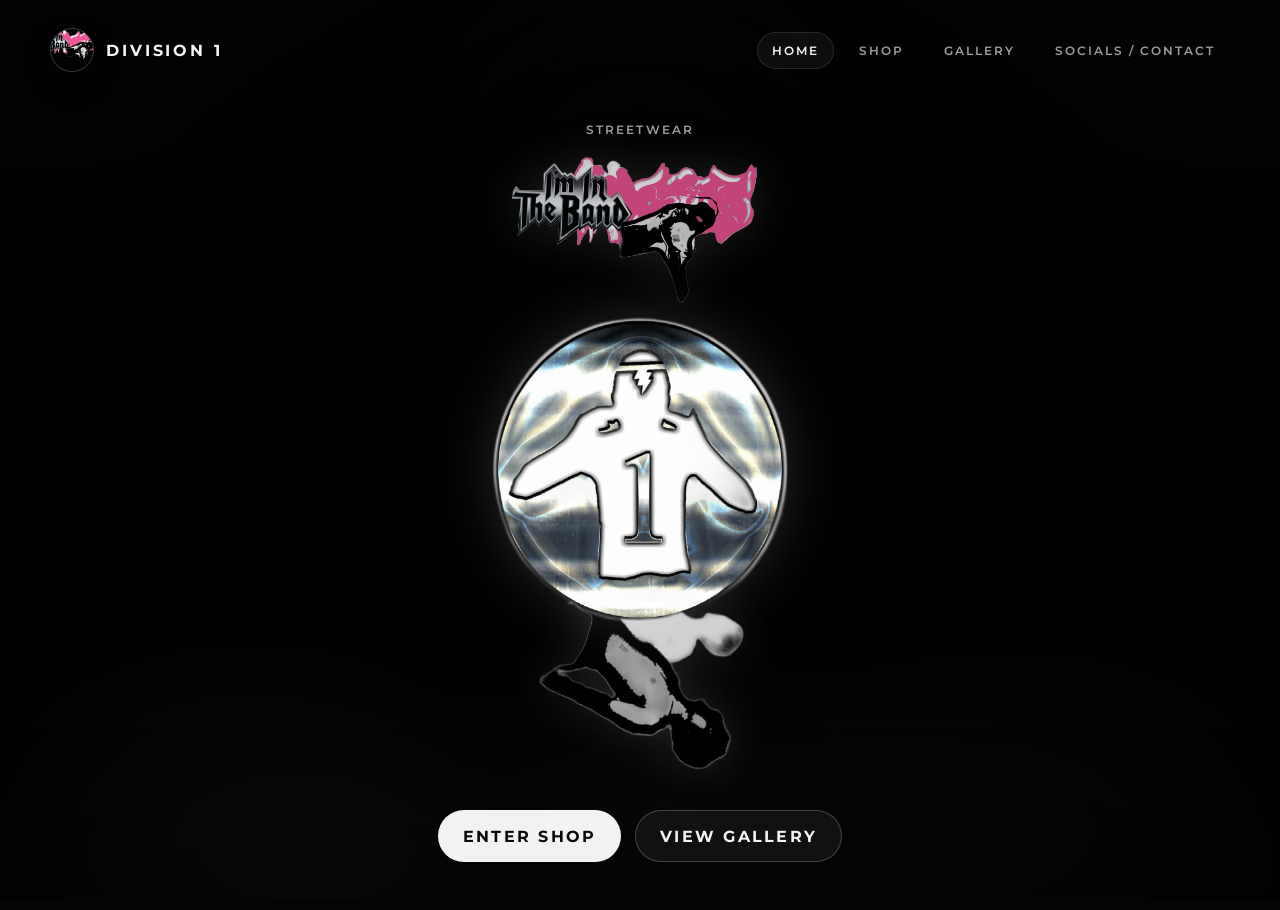
==== index.html @ 4fbc5267 "Restore centered Division1 hero artwork" ====
<!DOCTYPE html>
<html lang="en">
<head>
  <meta charset="UTF-8">
  <meta name="viewport" content="width=device-width, initial-scale=1.0">
  <title>Division 1 | Home</title>
  <meta name="description" content="Division 1 home page with a dark minimal streetwear aesthetic and atmospheric lightning effects.">
  <link rel="preconnect" href="https://fonts.googleapis.com">
  <link rel="preconnect" href="https://fonts.gstatic.com" crossorigin>
  <link href="https://fonts.googleapis.com/css2?family=Bebas+Neue&family=Montserrat:wght@400;500;600;700;800&display=swap" rel="stylesheet">
  <link rel="stylesheet" href="style.css">
</head>
<body data-page="home">
  <div class="background-image" aria-hidden="true"></div>
  <div class="lightning-layer" aria-hidden="true">
    <span class="fog-bank"></span>
    <span class="lightning-bolt bolt-one"></span>
    <span class="lightning-bolt bolt-two"></span>
    <span class="lightning-bolt bolt-three"></span>
  </div>
  <div class="page-overlay"></div>
  <div class="page-shell">
    <header class="site-header">
      <a class="brand" href="index.html" aria-label="Division 1 home">
        <img class="brand-logo" src="images/top.png" alt="Division 1 crest logo">
        <span class="brand-mark">Division 1</span>
      </a>

      <nav class="site-nav" aria-label="Primary navigation">
        <a class="is-active" href="index.html">Home</a>
        <a href="shop.html">Shop</a>
        <a href="gallery.html">Gallery</a>
        <a href="socials.html">Socials / Contact</a>
      </nav>
    </header>

    <main>
      <section class="hero hero-home">
        <div class="hero-focus">
          <p class="eyebrow">Streetwear</p>
          <div class="hero-artwork">
            <img class="hero-background hero-background-top" src="images/top.png" alt="" aria-hidden="true">
            <img class="hero-image" src="images/division1.jpg" alt="Division 1 featured hero artwork">
            <img class="hero-background hero-background-bottom" src="images/bottom.png" alt="" aria-hidden="true">
          </div>
          <div class="hero-actions">
            <a class="button button-primary" href="shop.html">Enter Shop</a>
            <a class="button button-secondary" href="gallery.html">View Gallery</a>
          </div>
        </div>
      </section>
    </main>
  </div>
</body>
</html>
---- style.css ----
:root {
  --bg: #030303;
  --bg-soft: #090909;
  --bg-panel: rgba(17, 17, 17, 0.78);
  --line: rgba(255, 255, 255, 0.12);
  --line-strong: rgba(255, 255, 255, 0.22);
  --text: #f4f4f4;
  --muted: #9d9d9d;
  --muted-strong: #cfcfcf;
  --shadow: 0 24px 80px rgba(0, 0, 0, 0.45);
  --radius-lg: 28px;
  --radius-md: 20px;
  --radius-sm: 14px;
  --site-width: 1180px;
}

* {
  box-sizing: border-box;
}

html {
  color-scheme: dark;
}

body {
  margin: 0;
  min-width: 320px;
  min-height: 100vh;
  font-family: "Montserrat", sans-serif;
  color: var(--text);
  background-color: #040404;
  overflow-x: hidden;
}

a {
  color: inherit;
  text-decoration: none;
}

img {
  display: block;
  max-width: 100%;
}

.background-image,
.lightning-layer,
.page-overlay {
  position: fixed;
  inset: 0;
}

.background-image {
  z-index: 0;
  background:
    radial-gradient(circle at 50% 20%, rgba(36, 36, 36, 0.22), transparent 32%),
    linear-gradient(180deg, rgba(0, 0, 0, 0.18), rgba(0, 0, 0, 0.58));
  filter: saturate(0.92) brightness(0.72) contrast(1.04);
}

.lightning-layer {
  z-index: 1;
  pointer-events: none;
  overflow: hidden;
}

.lightning-layer::before,
.lightning-layer::after {
  content: "";
  position: absolute;
  inset: 0;
  opacity: 0;
}

.lightning-layer::before {
  background:
    radial-gradient(circle at 20% 18%, rgba(122, 186, 255, 0.12), transparent 18%),
    radial-gradient(circle at 80% 24%, rgba(129, 194, 255, 0.1), transparent 17%),
    radial-gradient(circle at 52% 12%, rgba(214, 236, 255, 0.07), transparent 12%),
    radial-gradient(circle at 50% 72%, rgba(120, 156, 182, 0.14), transparent 34%);
  animation: skyPulse 10s linear infinite;
}

.lightning-layer::after {
  background:
    radial-gradient(circle at 50% 0%, rgba(190, 223, 255, 0.12), transparent 30%),
    linear-gradient(180deg, rgba(132, 185, 255, 0.1), rgba(74, 113, 156, 0.04) 26%, transparent 42%),
    radial-gradient(circle at 18% 78%, rgba(82, 115, 156, 0.12), transparent 24%),
    radial-gradient(circle at 82% 84%, rgba(82, 115, 156, 0.1), transparent 20%);
  mix-blend-mode: screen;
  animation: flashWash 8.5s linear infinite;
}

.lightning-layer .fog-bank,
.lightning-layer .fog-bank::before,
.lightning-layer .fog-bank::after {
  content: "";
  position: absolute;
  inset: auto -8% -10%;
  height: 42vh;
  border-radius: 50%;
  pointer-events: none;
}

.lightning-layer .fog-bank {
  background:
    radial-gradient(circle at 24% 58%, rgba(168, 196, 220, 0.16), transparent 24%),
    radial-gradient(circle at 52% 54%, rgba(136, 166, 194, 0.16), transparent 28%),
    radial-gradient(circle at 76% 52%, rgba(116, 145, 172, 0.14), transparent 26%);
  filter: blur(34px);
  opacity: 0.5;
  transform: translate3d(0, 0, 0) scaleX(1.08);
  animation: fogDrift 20s ease-in-out infinite alternate;
}

.lightning-layer .fog-bank::before {
  inset: 14% 10% -8%;
  background:
    radial-gradient(circle at 30% 48%, rgba(188, 213, 232, 0.14), transparent 20%),
    radial-gradient(circle at 68% 42%, rgba(143, 171, 197, 0.14), transparent 22%);
  filter: blur(26px);
  opacity: 0.7;
  animation: fogDriftFar 26s ease-in-out infinite alternate;
}

.lightning-layer .fog-bank::after {
  inset: 22% -4% -14%;
  background:
    linear-gradient(180deg, rgba(70, 89, 110, 0), rgba(100, 122, 145, 0.16)),
    radial-gradient(circle at 46% 34%, rgba(162, 189, 212, 0.12), transparent 24%);
  filter: blur(42px);
  opacity: 0.5;
  animation: fogDriftNear 17s ease-in-out infinite alternate;
}

.lightning-bolt {
  --bolt-angle: -10deg;
  --bolt-scale-x: 1;
  position: absolute;
  width: clamp(28px, 3.8vw, 54px);
  height: clamp(360px, 60vh, 700px);
  opacity: 0;
  transform-origin: top center;
  transform: rotate(var(--bolt-angle)) scaleX(var(--bolt-scale-x));
  filter: drop-shadow(0 0 4px rgba(227, 241, 255, 0.98)) drop-shadow(0 0 10px rgba(108, 170, 255, 0.42)) drop-shadow(0 0 24px rgba(70, 130, 224, 0.18));
}

.lightning-bolt::before,
.lightning-bolt::after {
  content: "";
  position: absolute;
  inset: 0;
}

.lightning-bolt::before {
  background:
    linear-gradient(180deg, rgba(255, 255, 255, 0) 0%, rgba(244, 250, 255, 0.94) 9%, rgba(186, 225, 255, 0.86) 62%, rgba(116, 184, 255, 0.3) 86%, rgba(255, 255, 255, 0.04) 100%),
    linear-gradient(90deg, rgba(255, 255, 255, 0) 0%, rgba(214, 235, 255, 0.78) 50%, rgba(255, 255, 255, 0) 100%);
  clip-path: polygon(48% 0%, 54% 8%, 50% 15%, 57% 24%, 45% 34%, 51% 43%, 40% 55%, 46% 64%, 36% 75%, 41% 84%, 31% 100%, 35% 84%, 31% 74%, 39% 61%, 34% 52%, 44% 39%, 38% 28%, 47% 16%, 42% 7%);
}

.lightning-bolt::after {
  inset: 1% 24% 4%;
  background:
    radial-gradient(circle at 50% 8%, rgba(255, 255, 255, 0.98), transparent 26%),
    linear-gradient(180deg, rgba(255, 255, 255, 0.92), rgba(166, 214, 255, 0.42) 68%, rgba(120, 178, 255, 0.08));
  clip-path: polygon(50% 0%, 55% 10%, 51% 18%, 57% 27%, 46% 38%, 51% 47%, 41% 59%, 46% 69%, 38% 81%, 42% 100%, 35% 82%, 41% 70%, 37% 61%, 46% 49%, 41% 39%, 51% 26%, 46% 16%, 49% 5%);
  filter: blur(1.1px);
  opacity: 0.92;
}

.bolt-one {
  top: -10%;
  left: 12%;
  --bolt-angle: -12deg;
  --bolt-scale-x: 0.92;
  animation: lightningStrikeOne 8.4s infinite;
}

.bolt-two {
  top: -6%;
  right: 15%;
  --bolt-angle: 9deg;
  --bolt-scale-x: 0.88;
  animation: lightningStrikeTwo 11.2s infinite;
}

.bolt-three {
  top: -12%;
  left: 49%;
  --bolt-angle: -4deg;
  --bolt-scale-x: 0.84;
  animation: lightningStrikeThree 13.4s infinite;
}

.page-overlay {
  z-index: 2;
  pointer-events: none;
  background:
    radial-gradient(circle at 50% 34%, rgba(0, 0, 0, 0.8) 0%, rgba(0, 0, 0, 0.58) 18%, rgba(0, 0, 0, 0.24) 34%, rgba(0, 0, 0, 0.1) 58%, rgba(0, 0, 0, 0.05) 100%),
    linear-gradient(180deg, rgba(0, 0, 0, 0.2), rgba(0, 0, 0, 0.56));
}

.page-shell {
  position: relative;
  z-index: 3;
  display: flex;
  flex-direction: column;
  width: min(calc(100% - 32px), var(--site-width));
  min-height: 100vh;
  min-height: 100dvh;
  margin: 0 auto;
  padding: 24px 0;
}

.site-header {
  display: flex;
  align-items: center;
  justify-content: space-between;
  gap: 20px;
  padding: 4px 0 24px;
}

.brand {
  display: inline-flex;
  align-items: center;
  gap: 12px;
}

.brand-mark,
.site-nav a,
.eyebrow,
.contact-label,
.placeholder-box span,
.gallery-card span,
.price-text {
  text-transform: uppercase;
  letter-spacing: 0.12em;
}

.brand-mark,
h1,
h2 {
  font-family: "Bebas Neue", Impact, sans-serif;
}

.brand-logo {
  width: 44px;
  height: 44px;
  border-radius: 50%;
  object-fit: cover;
  border: 1px solid var(--line-strong);
  box-shadow: 0 12px 30px rgba(0, 0, 0, 0.32);
}

.brand-mark {
  display: inline-flex;
  align-items: center;
  min-height: 44px;
  font-size: 1rem;
  font-family: "Montserrat", sans-serif;
  font-weight: 700;
  letter-spacing: 0.18em;
}

.site-nav {
  display: flex;
  flex-wrap: wrap;
  justify-content: flex-end;
  gap: 10px;
}

.site-nav a {
  padding: 10px 14px;
  border: 1px solid transparent;
  border-radius: 999px;
  color: var(--muted);
  font-family: "Montserrat", sans-serif;
  font-size: 0.78rem;
  font-weight: 600;
  letter-spacing: 0.16em;
  transition: color 0.2s ease, border-color 0.2s ease, background 0.2s ease;
}

.site-nav a:hover,
.site-nav a:focus-visible,
.site-nav a.is-active {
  color: var(--text);
  border-color: var(--line);
  background: rgba(255, 255, 255, 0.05);
}

main {
  display: grid;
  flex: 1;
  gap: 28px;
}

.hero-home {
  min-height: 0;
  flex: 1;
  display: grid;
  place-items: center;
  padding: 24px;
}

.hero-focus {
  width: min(100%, 760px);
  display: grid;
  justify-items: center;
  align-content: center;
  gap: 16px;
  text-align: center;
}

.eyebrow {
  margin: 0;
  color: var(--muted);
  font-family: "Montserrat", sans-serif;
  font-size: 0.75rem;
  font-weight: 600;
  letter-spacing: 0.18em;
}

.hero-artwork {
  position: relative;
  width: min(100%, 760px);
  min-height: clamp(500px, 70vh, 720px);
  display: grid;
  place-items: center;
  isolation: isolate;
}

.hero-image {
  position: relative;
  z-index: 2;
  width: min(100%, 380px);
  margin: 0 auto;
  border-radius: 0;
  border: 0;
  filter: drop-shadow(0 0 28px rgba(255, 255, 255, 0.16));
}

.hero-background {
  position: absolute;
  left: 50%;
  transform: translateX(-50%);
  pointer-events: none;
  opacity: 0.82;
  filter: drop-shadow(0 0 24px rgba(255, 255, 255, 0.16));
}

.hero-background-top {
  top: 0;
  width: min(84%, 300px);
}

.hero-background-bottom {
  bottom: 0;
  width: min(100%, 680px);
}

h1,
h2 {
  margin: 0;
  text-transform: uppercase;
  line-height: 0.95;
}

h1 {
  font-size: clamp(3.6rem, 11vw, 7rem);
  font-weight: 400;
  letter-spacing: 0.08em;
  text-shadow: 0 0 12px rgba(255, 255, 255, 0.24), 0 0 28px rgba(255, 255, 255, 0.12);
}


h2 {
  font-size: clamp(1.5rem, 4vw, 2.3rem);
  font-weight: 400;
  letter-spacing: 0.06em;
}

p {
  margin: 0;
  color: var(--muted-strong);
  line-height: 1.7;
}

.hero-text {
  max-width: 48ch;
  margin: 18px auto 0;
}

.hero-actions {
  display: flex;
  flex-wrap: wrap;
  justify-content: center;
  gap: 14px;
  margin-top: 8px;
}

.button {
  display: inline-flex;
  align-items: center;
  justify-content: center;
  min-height: 52px;
  padding: 0 24px;
  border: 1px solid var(--line-strong);
  border-radius: 999px;
  font-family: "Montserrat", sans-serif;
  font-weight: 700;
  letter-spacing: 0.14em;
  text-transform: uppercase;
  transition: transform 0.2s ease, background 0.2s ease, color 0.2s ease;
}

.button:hover,
.button:focus-visible {
  transform: translateY(-2px);
}

.button-primary {
  background: #f2f2f2;
  color: #080808;
}

.button-secondary {
  background: rgba(255, 255, 255, 0.05);
}

.page-main {
  padding-top: 8px;
}

.page-intro {
  display: grid;
  gap: 14px;
  padding: 18px 0 10px;
}

.page-intro h1 {
  font-size: clamp(2.8rem, 8vw, 5rem);
}

.product-grid,
.gallery-grid,
.contact-grid {
  display: grid;
  gap: 20px;
}

.product-grid {
  grid-template-columns: repeat(4, minmax(0, 1fr));
}

.product-card,
.contact-card,
.gallery-card {
  border-radius: var(--radius-md);
  border: 1px solid var(--line);
  background: rgba(5, 5, 5, 0.34);
  box-shadow: 0 18px 40px rgba(0, 0, 0, 0.22);
}

.product-card {
  display: grid;
  gap: 14px;
  padding: 18px;
}

.placeholder-box {
  aspect-ratio: 4 / 5;
  display: grid;
  place-items: center;
  border: 1px dashed var(--line-strong);
  border-radius: var(--radius-sm);
  background:
    linear-gradient(135deg, rgba(255, 255, 255, 0.03), rgba(255, 255, 255, 0.01)),
    repeating-linear-gradient(45deg, rgba(255, 255, 255, 0.025) 0 12px, transparent 12px 24px);
}

.placeholder-box span,
.gallery-card span,
.price-text,
.contact-label {
  color: var(--muted);
  font-size: 0.74rem;
}

.product-copy {
  color: var(--muted);
}

.gallery-grid {
  grid-template-columns: repeat(3, minmax(0, 1fr));
  grid-auto-rows: 220px;
}

.gallery-card {
  display: grid;
  place-items: center;
  padding: 20px;
  border: 1px dashed var(--line-strong);
  background:
    linear-gradient(180deg, rgba(255, 255, 255, 0.02), rgba(255, 255, 255, 0.01)),
    rgba(5, 5, 5, 0.22);
}

.gallery-card-tall {
  grid-row: span 2;
}

.gallery-card-wide {
  grid-column: span 2;
}

.contact-grid {
  grid-template-columns: repeat(3, minmax(0, 1fr));
}

.contact-card {
  display: grid;
  gap: 16px;
  padding: 24px;
}

@keyframes skyPulse {
  0%, 16%, 19%, 100% {
    opacity: 0;
  }
  17%, 18% {
    opacity: 1;
  }
}

@keyframes flashWash {
  0%, 20%, 22%, 48%, 50%, 100% {
    opacity: 0;
  }
  21%, 49% {
    opacity: 0.56;
  }
}

@keyframes fogDrift {
  0% {
    transform: translate3d(-2%, 0, 0) scale(1.02, 1);
  }
  100% {
    transform: translate3d(2%, -1.5%, 0) scale(1.08, 1.04);
  }
}

@keyframes fogDriftFar {
  0% {
    transform: translate3d(-1.5%, 0, 0) scale(0.98, 1);
  }
  100% {
    transform: translate3d(1.5%, -2%, 0) scale(1.04, 1.06);
  }
}

@keyframes fogDriftNear {
  0% {
    transform: translate3d(0, 0, 0) scale(1.02, 1);
  }
  100% {
    transform: translate3d(3%, -2.5%, 0) scale(1.08, 1.08);
  }
}

@keyframes lightningStrikeOne {
  0%, 15%, 100% {
    opacity: 0;
    transform: rotate(var(--bolt-angle)) scaleX(var(--bolt-scale-x)) scaleY(0.97);
  }
  15.4% {
    opacity: 0.42;
  }
  15.8% {
    opacity: 0.96;
    transform: rotate(calc(var(--bolt-angle) - 1deg)) scaleX(var(--bolt-scale-x)) scaleY(1);
  }
  16.2% {
    opacity: 0.24;
  }
  16.7% {
    opacity: 1;
  }
  17.1% {
    opacity: 0.18;
  }
  17.8% {
    opacity: 0.78;
    transform: rotate(calc(var(--bolt-angle) + 1deg)) scaleX(calc(var(--bolt-scale-x) * 1.02)) translate3d(2px, 10px, 0);
  }
  18.6% {
    opacity: 0;
    transform: rotate(var(--bolt-angle)) scaleX(var(--bolt-scale-x)) translate3d(6px, 24px, 0);
  }
}

@keyframes lightningStrikeTwo {
  0%, 34%, 100% {
    opacity: 0;
    transform: rotate(var(--bolt-angle)) scaleX(var(--bolt-scale-x)) scaleY(0.96);
  }
  34.5% {
    opacity: 0.36;
  }
  35.1% {
    opacity: 0.92;
    transform: rotate(calc(var(--bolt-angle) + 1deg)) scaleX(var(--bolt-scale-x)) scaleY(1);
  }
  35.5% {
    opacity: 0.14;
  }
  36.1% {
    opacity: 0.98;
  }
  36.5% {
    opacity: 0.26;
  }
  37.2% {
    opacity: 0.74;
    transform: rotate(calc(var(--bolt-angle) - 0.5deg)) scaleX(calc(var(--bolt-scale-x) * 1.03)) translate3d(-2px, 12px, 0);
  }
  38.4% {
    opacity: 0;
    transform: rotate(var(--bolt-angle)) scaleX(var(--bolt-scale-x)) translate3d(-4px, 30px, 0);
  }
}

@keyframes lightningStrikeThree {
  0%, 57%, 100% {
    opacity: 0;
    transform: rotate(var(--bolt-angle)) scaleX(var(--bolt-scale-x)) scaleY(0.97);
  }
  57.4% {
    opacity: 0.28;
  }
  58% {
    opacity: 0.82;
    transform: rotate(calc(var(--bolt-angle) - 0.5deg)) scaleX(var(--bolt-scale-x)) scaleY(1);
  }
  58.5% {
    opacity: 0.2;
  }
  59.2% {
    opacity: 1;
  }
  59.7% {
    opacity: 0.18;
  }
  60.3% {
    opacity: 0.72;
    transform: rotate(calc(var(--bolt-angle) + 0.7deg)) scaleX(calc(var(--bolt-scale-x) * 1.04)) translate3d(2px, 8px, 0);
  }
  61.6% {
    opacity: 0;
    transform: rotate(var(--bolt-angle)) scaleX(var(--bolt-scale-x)) translate3d(6px, 22px, 0);
  }
}

@media (max-width: 980px) {
  .product-grid,
  .contact-grid,
  .gallery-grid {
    grid-template-columns: repeat(2, minmax(0, 1fr));
  }

  .gallery-card-wide {
    grid-column: span 2;
  }
}

@media (max-width: 720px) {
  .page-shell {
    width: min(calc(100% - 20px), var(--site-width));
    padding-top: 18px;
  }

  .site-header {
    flex-direction: column;
    align-items: stretch;
  }

  .site-nav {
    justify-content: flex-start;
  }

  .page-shell {
    min-height: 100vh;
    min-height: 100dvh;
    padding-top: 18px;
    padding-bottom: 18px;
  }

  .hero-home {
    padding: 20px 18px;
  }

  .hero-artwork {
    min-height: clamp(420px, 62vh, 560px);
  }

  .hero-image {
    width: min(100%, 300px);
  }

  .hero-background-top {
    width: min(82%, 220px);
  }

  .hero-background-bottom {
    width: min(100%, 520px);
  }

  h1 {
    letter-spacing: 0.06em;
  }

  h2 {
    letter-spacing: 0.05em;
  }

  .lightning-bolt {
    width: clamp(64px, 14vw, 110px);
    height: clamp(220px, 40vh, 360px);
  }

  .page-intro,
  .product-card,
  .contact-card {
    padding: 20px;
  }

  .page-intro {
    padding-left: 0;
    padding-right: 0;
  }

  .product-grid,
  .gallery-grid,
  .contact-grid {
    grid-template-columns: 1fr;
  }

  .gallery-grid {
    grid-auto-rows: 200px;
  }

  .gallery-card-tall,
  .gallery-card-wide {
    grid-column: span 1;
    grid-row: span 1;
  }

  .hero-actions {
    flex-direction: column;
  }

  .button {
    width: 100%;
  }
}
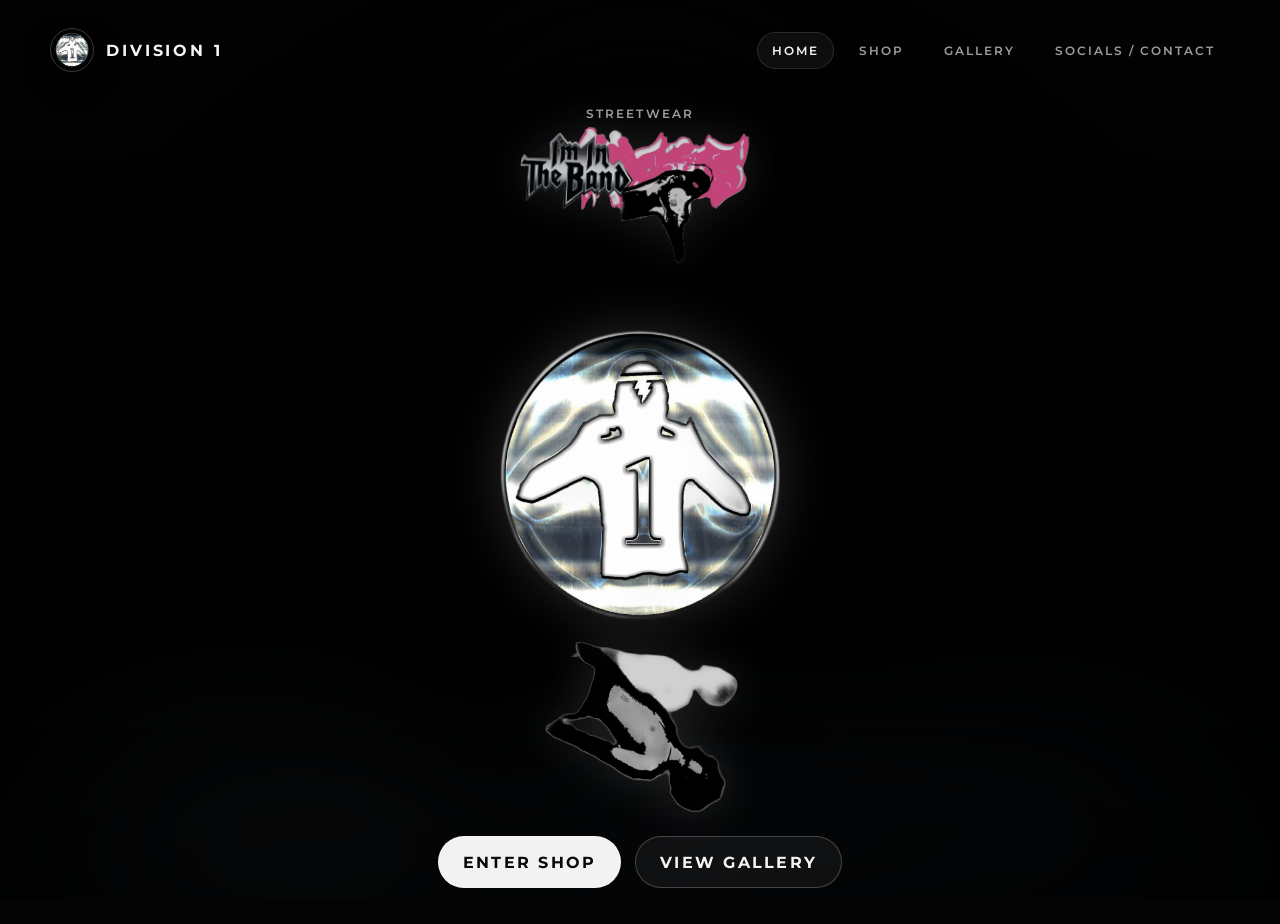
==== commit f5d84aee: "Adjust home hero artwork spacing" ====
--- a/index.html
+++ b/index.html
@@ -22,7 +22,7 @@
   <div class="page-shell">
     <header class="site-header">
       <a class="brand" href="index.html" aria-label="Division 1 home">
-        <img class="brand-logo" src="images/top.png" alt="Division 1 crest logo">
+        <img class="brand-logo" src="images/division1.jpg" alt="Division 1 logo">
         <span class="brand-mark">Division 1</span>
       </a>
 
--- a/style.css
+++ b/style.css
@@ -300,7 +300,7 @@
   flex: 1;
   display: grid;
   place-items: center;
-  padding: 24px;
+  padding: 8px 24px 12px;
 }
 
 .hero-focus {
@@ -308,7 +308,7 @@
   display: grid;
   justify-items: center;
   align-content: center;
-  gap: 16px;
+  gap: 10px;
   text-align: center;
 }
 
@@ -324,7 +324,8 @@
 .hero-artwork {
   position: relative;
   width: min(100%, 760px);
-  min-height: clamp(500px, 70vh, 720px);
+  min-height: clamp(540px, 76vh, 760px);
+  padding: 28px 0;
   display: grid;
   place-items: center;
   isolation: isolate;
@@ -333,7 +334,7 @@
 .hero-image {
   position: relative;
   z-index: 2;
-  width: min(100%, 380px);
+  width: min(100%, 360px);
   margin: 0 auto;
   border-radius: 0;
   border: 0;
@@ -350,13 +351,13 @@
 }
 
 .hero-background-top {
-  top: 0;
-  width: min(84%, 300px);
+  top: -8px;
+  width: min(84%, 280px);
 }
 
 .hero-background-bottom {
-  bottom: 0;
-  width: min(100%, 680px);
+  bottom: -10px;
+  width: min(100%, 640px);
 }
 
 h1,
@@ -697,23 +698,26 @@
   }
 
   .hero-home {
-    padding: 20px 18px;
+    padding: 4px 18px 12px;
   }
 
   .hero-artwork {
-    min-height: clamp(420px, 62vh, 560px);
+    min-height: clamp(460px, 66vh, 600px);
+    padding: 18px 0;
   }
 
   .hero-image {
-    width: min(100%, 300px);
+    width: min(100%, 280px);
   }
 
   .hero-background-top {
-    width: min(82%, 220px);
+    top: -6px;
+    width: min(82%, 200px);
   }
 
   .hero-background-bottom {
-    width: min(100%, 520px);
+    bottom: -8px;
+    width: min(100%, 460px);
   }
 
   h1 {
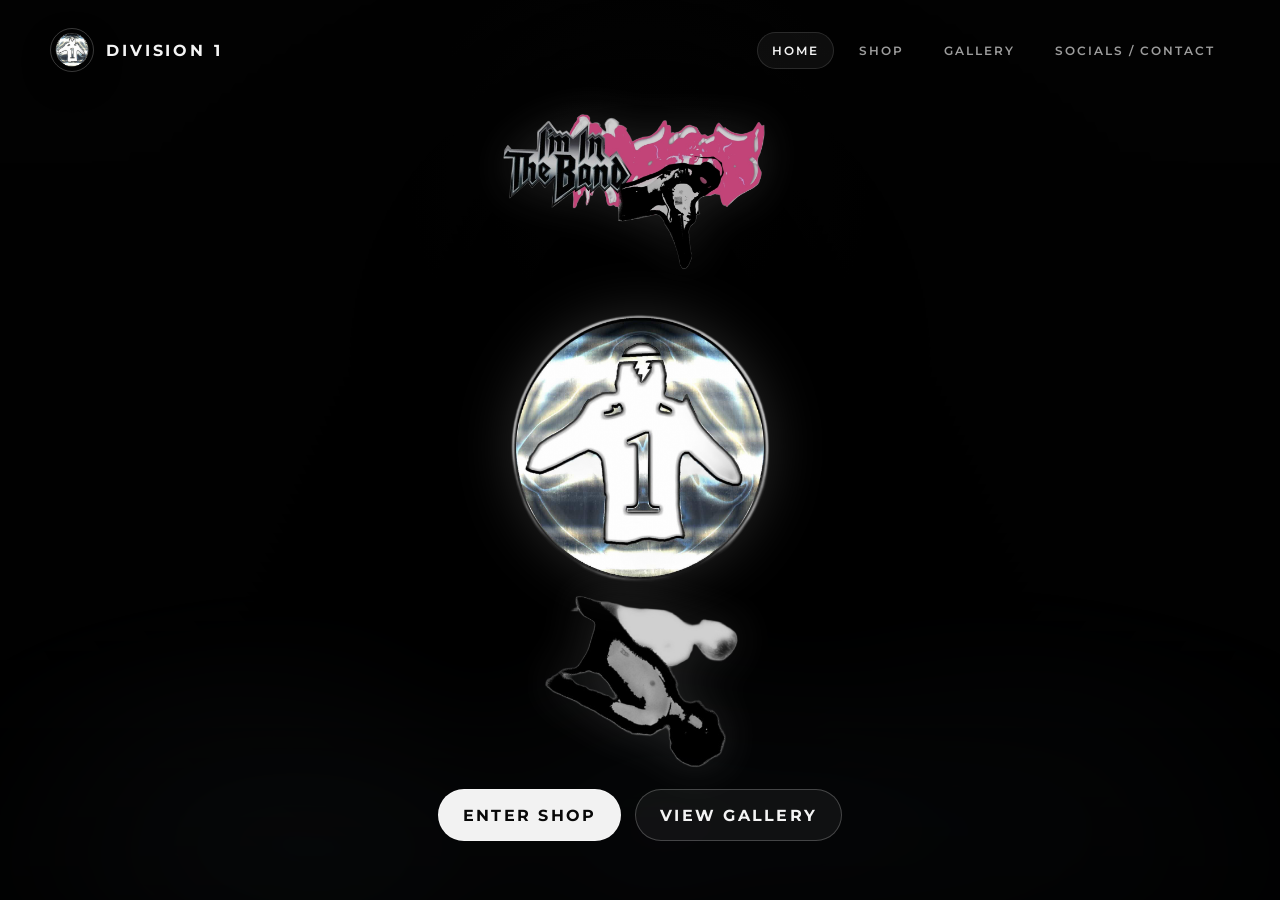
==== commit a8a37852: "Update index.html" ====
--- a/index.html
+++ b/index.html
@@ -37,7 +37,6 @@
     <main>
       <section class="hero hero-home">
         <div class="hero-focus">
-          <p class="eyebrow">Streetwear</p>
           <div class="hero-artwork">
             <img class="hero-background hero-background-top" src="images/top.png" alt="" aria-hidden="true">
             <img class="hero-image" src="images/division1.jpg" alt="Division 1 featured hero artwork">
--- a/style.css
+++ b/style.css
@@ -292,7 +292,7 @@
 main {
   display: grid;
   flex: 1;
-  gap: 28px;
+  gap: 18px;
 }
 
 .hero-home {
@@ -300,15 +300,15 @@
   flex: 1;
   display: grid;
   place-items: center;
-  padding: 8px 24px 12px;
+  padding: 0 24px 6px;
 }
 
 .hero-focus {
   width: min(100%, 760px);
   display: grid;
   justify-items: center;
-  align-content: center;
-  gap: 10px;
+  align-content: start;
+  gap: 8px;
   text-align: center;
 }
 
@@ -324,8 +324,8 @@
 .hero-artwork {
   position: relative;
   width: min(100%, 760px);
-  min-height: clamp(540px, 76vh, 760px);
-  padding: 28px 0;
+  min-height: clamp(500px, 72vh, 720px);
+  padding: 12px 0;
   display: grid;
   place-items: center;
   isolation: isolate;
@@ -334,7 +334,7 @@
 .hero-image {
   position: relative;
   z-index: 2;
-  width: min(100%, 360px);
+  width: min(100%, 332px);
   margin: 0 auto;
   border-radius: 0;
   border: 0;
@@ -351,8 +351,8 @@
 }
 
 .hero-background-top {
-  top: -8px;
-  width: min(84%, 280px);
+  top: -12px;
+  width: min(88%, 320px);
 }
 
 .hero-background-bottom {
@@ -698,26 +698,31 @@
   }
 
   .hero-home {
-    padding: 4px 18px 12px;
+    padding: 0 14px 4px;
+    align-items: start;
+  }
+
+  .hero-focus {
+    gap: 6px;
   }
 
   .hero-artwork {
-    min-height: clamp(460px, 66vh, 600px);
-    padding: 18px 0;
+    min-height: clamp(380px, 56vh, 520px);
+    padding: 6px 0 0;
   }
 
   .hero-image {
-    width: min(100%, 280px);
+    width: min(100%, 240px);
   }
 
   .hero-background-top {
-    top: -6px;
-    width: min(82%, 200px);
+    top: -10px;
+    width: min(96vw, 340px);
   }
 
   .hero-background-bottom {
-    bottom: -8px;
-    width: min(100%, 460px);
+    bottom: -2px;
+    width: min(108%, 420px);
   }
 
   h1 {
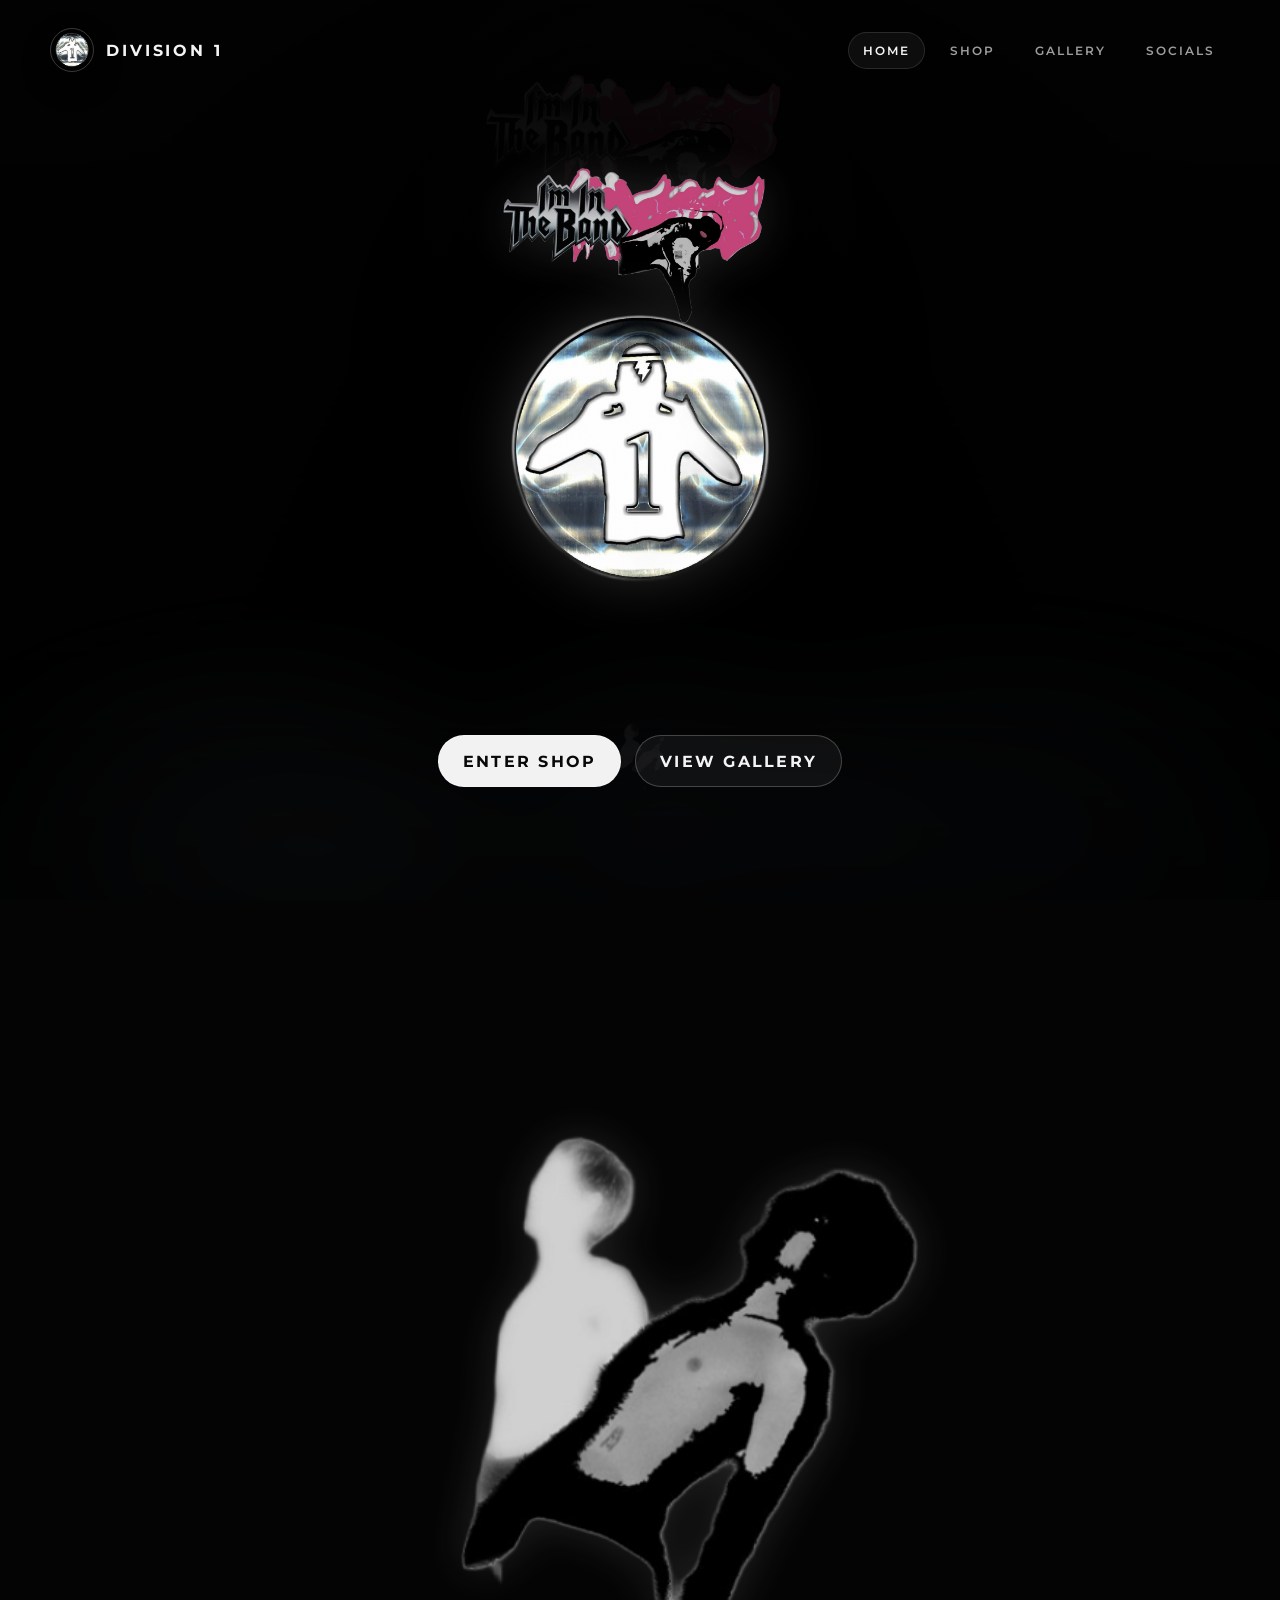
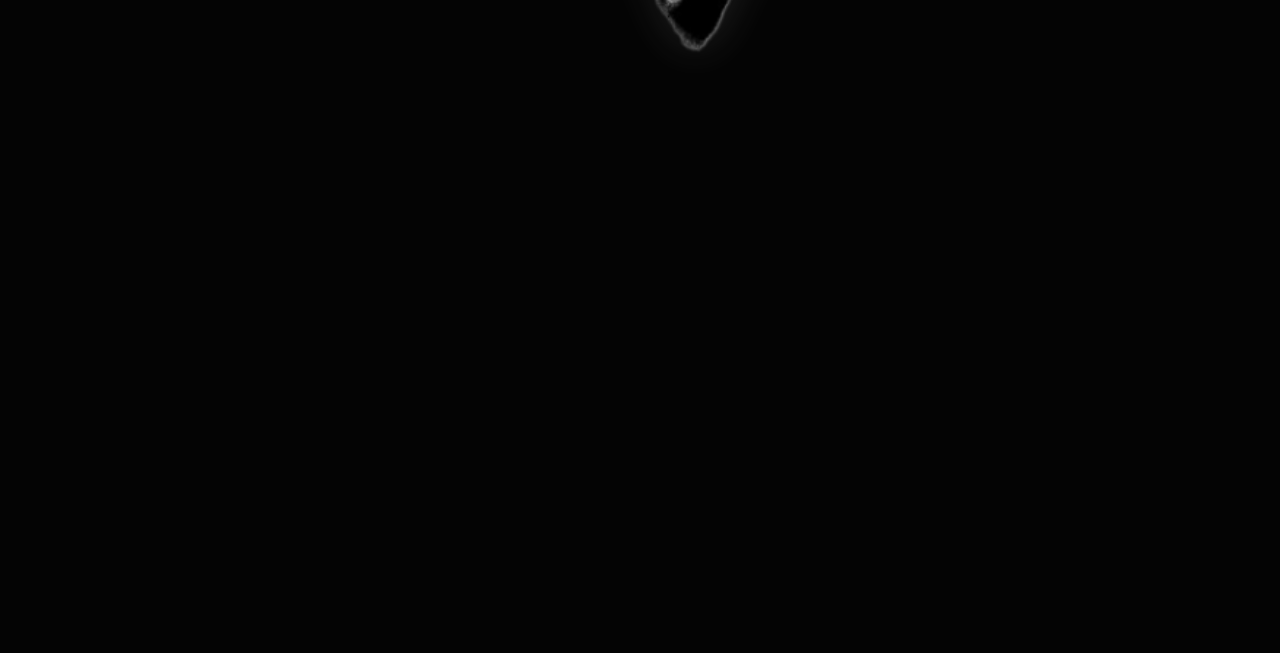
==== commit 9b390987: "Adjust hero positioning and apply background motif site-wide" ====
--- a/index.html
+++ b/index.html
@@ -30,7 +30,7 @@
         <a class="is-active" href="index.html">Home</a>
         <a href="shop.html">Shop</a>
         <a href="gallery.html">Gallery</a>
-        <a href="socials.html">Socials / Contact</a>
+        <a href="socials.html">Socials</a>
       </nav>
     </header>
 
--- a/style.css
+++ b/style.css
@@ -57,6 +57,34 @@
   filter: saturate(0.92) brightness(0.72) contrast(1.04);
 }
 
+.background-image::before,
+.background-image::after {
+  content: "";
+  position: absolute;
+  left: 50%;
+  transform: translateX(-50%);
+  pointer-events: none;
+  opacity: 0.16;
+  background-repeat: no-repeat;
+  background-position: center;
+  background-size: contain;
+  filter: drop-shadow(0 0 20px rgba(255, 255, 255, 0.06));
+}
+
+.background-image::before {
+  top: 64px;
+  width: min(66vw, 360px);
+  height: min(30vh, 200px);
+  background-image: url("images/top.png");
+}
+
+.background-image::after {
+  bottom: 20px;
+  width: min(78vw, 640px);
+  height: min(34vh, 240px);
+  background-image: url("images/bottom.png");
+}
+
 .lightning-layer {
   z-index: 1;
   pointer-events: none;
@@ -324,7 +352,7 @@
 .hero-artwork {
   position: relative;
   width: min(100%, 760px);
-  min-height: clamp(500px, 72vh, 720px);
+  min-height: clamp(430px, 60vh, 620px);
   padding: 12px 0;
   display: grid;
   place-items: center;
@@ -356,7 +384,7 @@
 }
 
 .hero-background-bottom {
-  bottom: -10px;
+  top: calc(50% + 94px);
   width: min(100%, 640px);
 }
 
@@ -678,27 +706,62 @@
 @media (max-width: 720px) {
   .page-shell {
     width: min(calc(100% - 20px), var(--site-width));
-    padding-top: 18px;
+    padding-top: 10px;
   }
 
   .site-header {
-    flex-direction: column;
-    align-items: stretch;
+    flex-direction: row;
+    align-items: center;
+    gap: 10px;
+    padding-bottom: 12px;
+  }
+
+  .brand {
+    gap: 8px;
+    flex: 0 0 auto;
+  }
+
+  .brand-logo {
+    width: 34px;
+    height: 34px;
+  }
+
+  .brand-mark {
+    min-height: 34px;
+    font-size: 0.8rem;
+    letter-spacing: 0.12em;
   }
 
   .site-nav {
-    justify-content: flex-start;
+    flex: 1;
+    justify-content: flex-end;
+    flex-wrap: nowrap;
+    gap: 4px;
+    overflow-x: auto;
+    -webkit-overflow-scrolling: touch;
+    scrollbar-width: none;
+  }
+
+  .site-nav::-webkit-scrollbar {
+    display: none;
+  }
+
+  .site-nav a {
+    flex: 0 0 auto;
+    padding: 7px 8px;
+    font-size: 0.62rem;
+    letter-spacing: 0.08em;
   }
 
   .page-shell {
     min-height: 100vh;
     min-height: 100dvh;
-    padding-top: 18px;
+    padding-top: 10px;
     padding-bottom: 18px;
   }
 
   .hero-home {
-    padding: 0 14px 4px;
+    padding: 14px 14px 4px;
     align-items: start;
   }
 
@@ -707,21 +770,22 @@
   }
 
   .hero-artwork {
-    min-height: clamp(380px, 56vh, 520px);
-    padding: 6px 0 0;
+    min-height: clamp(352px, 52vh, 500px);
+    padding: 0;
   }
 
   .hero-image {
-    width: min(100%, 240px);
+    width: min(100%, 236px);
+    transform: translateY(4px);
   }
 
   .hero-background-top {
     top: -10px;
-    width: min(96vw, 340px);
+    width: min(105vw, 370px);
   }
 
   .hero-background-bottom {
-    bottom: -2px;
+    top: calc(50% + 84px);
     width: min(108%, 420px);
   }
 
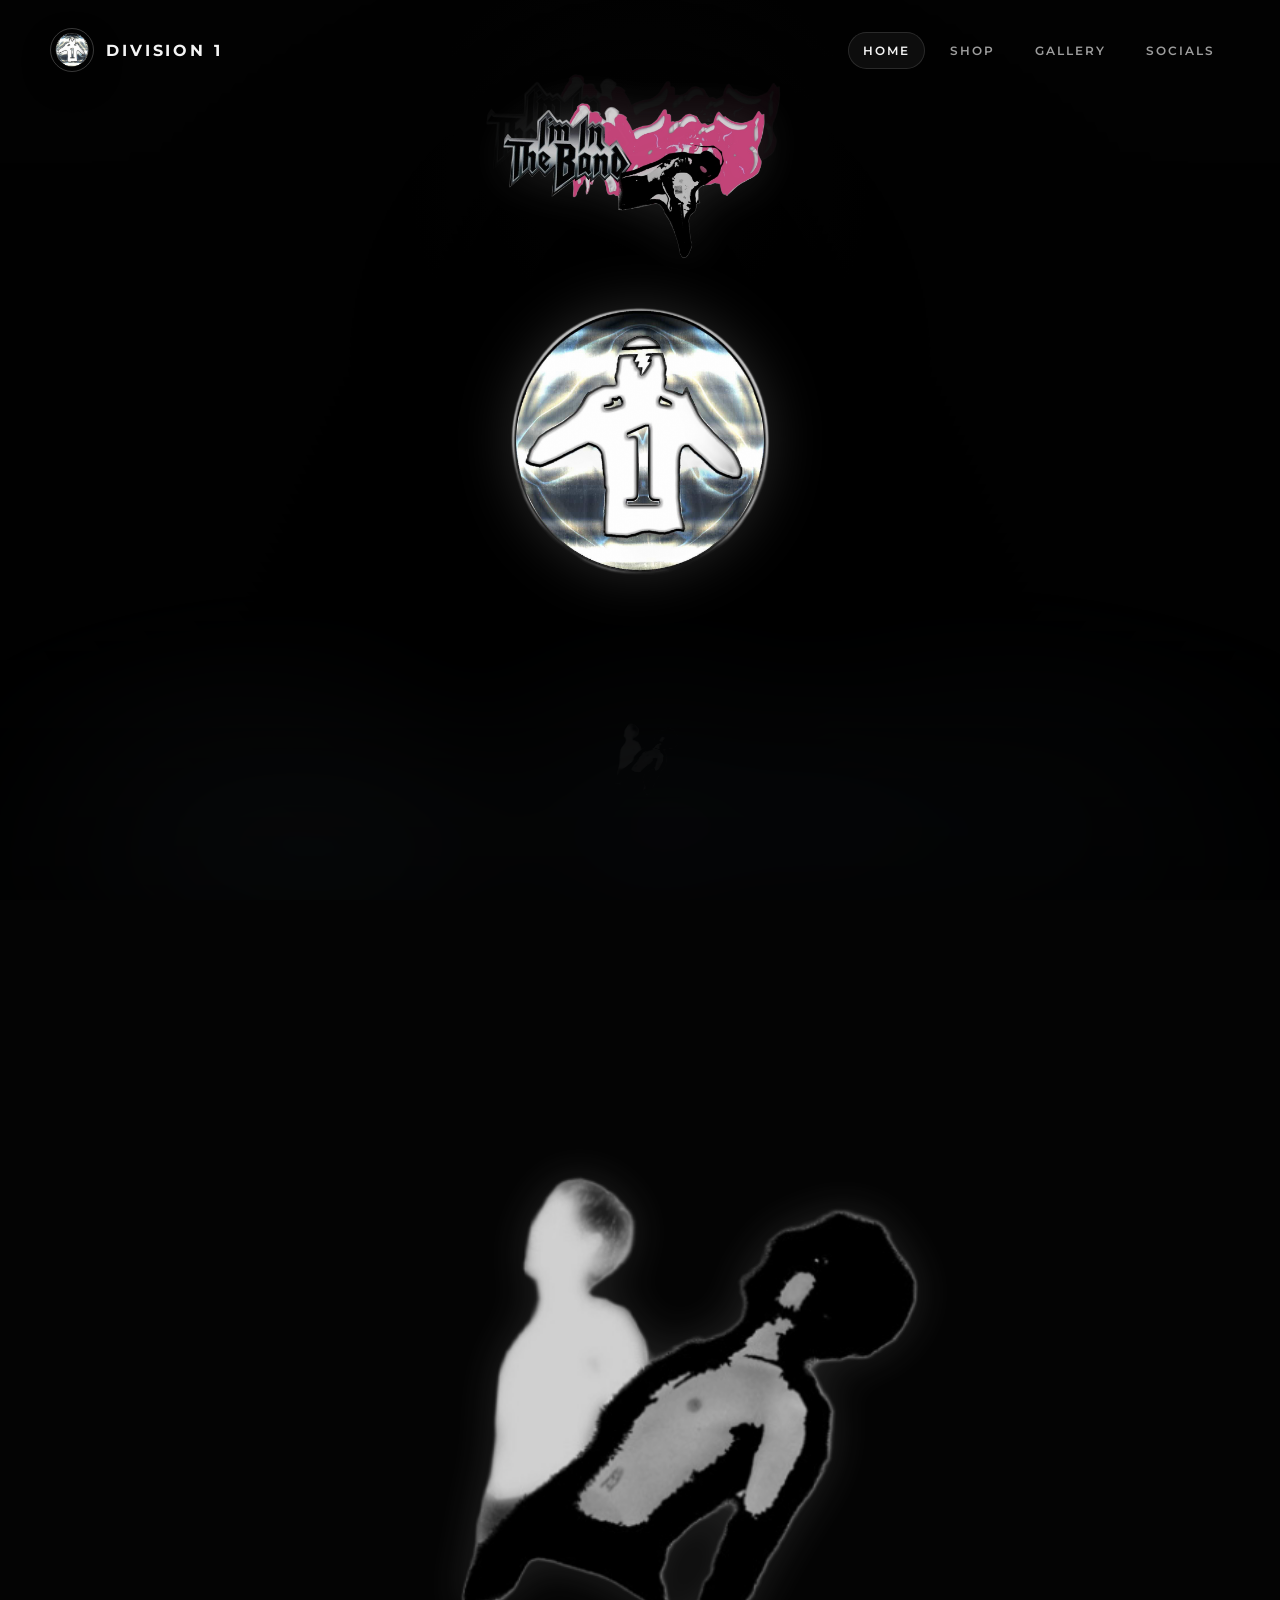
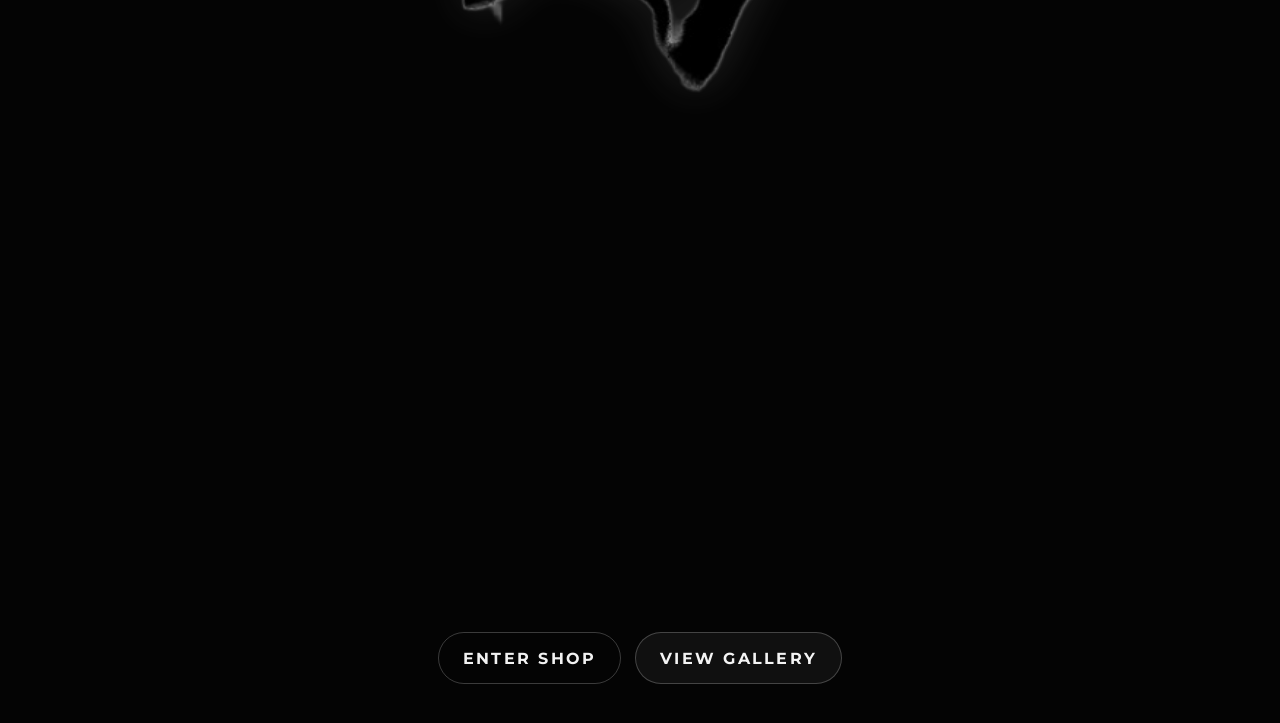
==== commit ad248da5: "Refine home hero composition layering and responsive layout" ====
--- a/index.html
+++ b/index.html
@@ -38,13 +38,15 @@
       <section class="hero hero-home">
         <div class="hero-focus">
           <div class="hero-artwork">
-            <img class="hero-background hero-background-top" src="images/top.png" alt="" aria-hidden="true">
-            <img class="hero-image" src="images/division1.jpg" alt="Division 1 featured hero artwork">
-            <img class="hero-background hero-background-bottom" src="images/bottom.png" alt="" aria-hidden="true">
-          </div>
-          <div class="hero-actions">
-            <a class="button button-primary" href="shop.html">Enter Shop</a>
-            <a class="button button-secondary" href="gallery.html">View Gallery</a>
+            <div class="hero-stack">
+              <img class="hero-background hero-background-top" src="images/top.png" alt="" aria-hidden="true">
+              <img class="hero-image" src="images/division1.jpg" alt="Division 1 featured hero artwork">
+              <img class="hero-background hero-background-bottom" src="images/bottom.png" alt="" aria-hidden="true">
+            </div>
+            <div class="hero-actions">
+              <a class="button button-primary" href="shop.html">Enter Shop</a>
+              <a class="button button-secondary" href="gallery.html">View Gallery</a>
+            </div>
           </div>
         </div>
       </section>
--- a/style.css
+++ b/style.css
@@ -32,6 +32,12 @@
   overflow-x: hidden;
 }
 
+body[data-page="home"] {
+  height: 100vh;
+  height: 100dvh;
+  overflow: hidden;
+}
+
 a {
   color: inherit;
   text-decoration: none;
@@ -350,13 +356,17 @@
 }
 
 .hero-artwork {
-  position: relative;
   width: min(100%, 760px);
-  min-height: clamp(430px, 60vh, 620px);
-  padding: 12px 0;
+  min-height: clamp(340px, 62vh, 620px);
+  padding: 6px 0 0;
   display: grid;
   place-items: center;
-  isolation: isolate;
+}
+
+.hero-stack {
+  width: min(100%, 660px);
+  display: grid;
+  justify-items: center;
 }
 
 .hero-image {
@@ -370,22 +380,22 @@
 }
 
 .hero-background {
-  position: absolute;
-  left: 50%;
-  transform: translateX(-50%);
+  position: relative;
   pointer-events: none;
   opacity: 0.82;
   filter: drop-shadow(0 0 24px rgba(255, 255, 255, 0.16));
 }
 
 .hero-background-top {
-  top: -12px;
   width: min(88%, 320px);
+  margin-bottom: clamp(6px, 1.4vh, 12px);
+  z-index: 2;
 }
 
 .hero-background-bottom {
-  top: calc(50% + 94px);
   width: min(100%, 640px);
+  margin-top: clamp(-24px, -3vh, -14px);
+  z-index: 1;
 }
 
 h1,
@@ -425,7 +435,9 @@
   flex-wrap: wrap;
   justify-content: center;
   gap: 14px;
-  margin-top: 8px;
+  margin-top: clamp(-70px, -8vh, -42px);
+  position: relative;
+  z-index: 3;
 }
 
 .button {
@@ -449,8 +461,8 @@
 }
 
 .button-primary {
-  background: #f2f2f2;
-  color: #080808;
+  background: transparent;
+  color: #f2f2f2;
 }
 
 .button-secondary {
@@ -770,23 +782,26 @@
   }
 
   .hero-artwork {
-    min-height: clamp(352px, 52vh, 500px);
+    min-height: clamp(320px, 52vh, 470px);
     padding: 0;
+  }
+
+  .hero-stack {
+    width: min(106%, 420px);
   }
 
   .hero-image {
     width: min(100%, 236px);
-    transform: translateY(4px);
   }
 
   .hero-background-top {
-    top: -10px;
     width: min(105vw, 370px);
+    margin-bottom: 8px;
   }
 
   .hero-background-bottom {
-    top: calc(50% + 84px);
     width: min(108%, 420px);
+    margin-top: clamp(-20px, -2vh, -12px);
   }
 
   h1 {
@@ -831,6 +846,7 @@
 
   .hero-actions {
     flex-direction: column;
+    margin-top: clamp(-42px, -5vh, -26px);
   }
 
   .button {
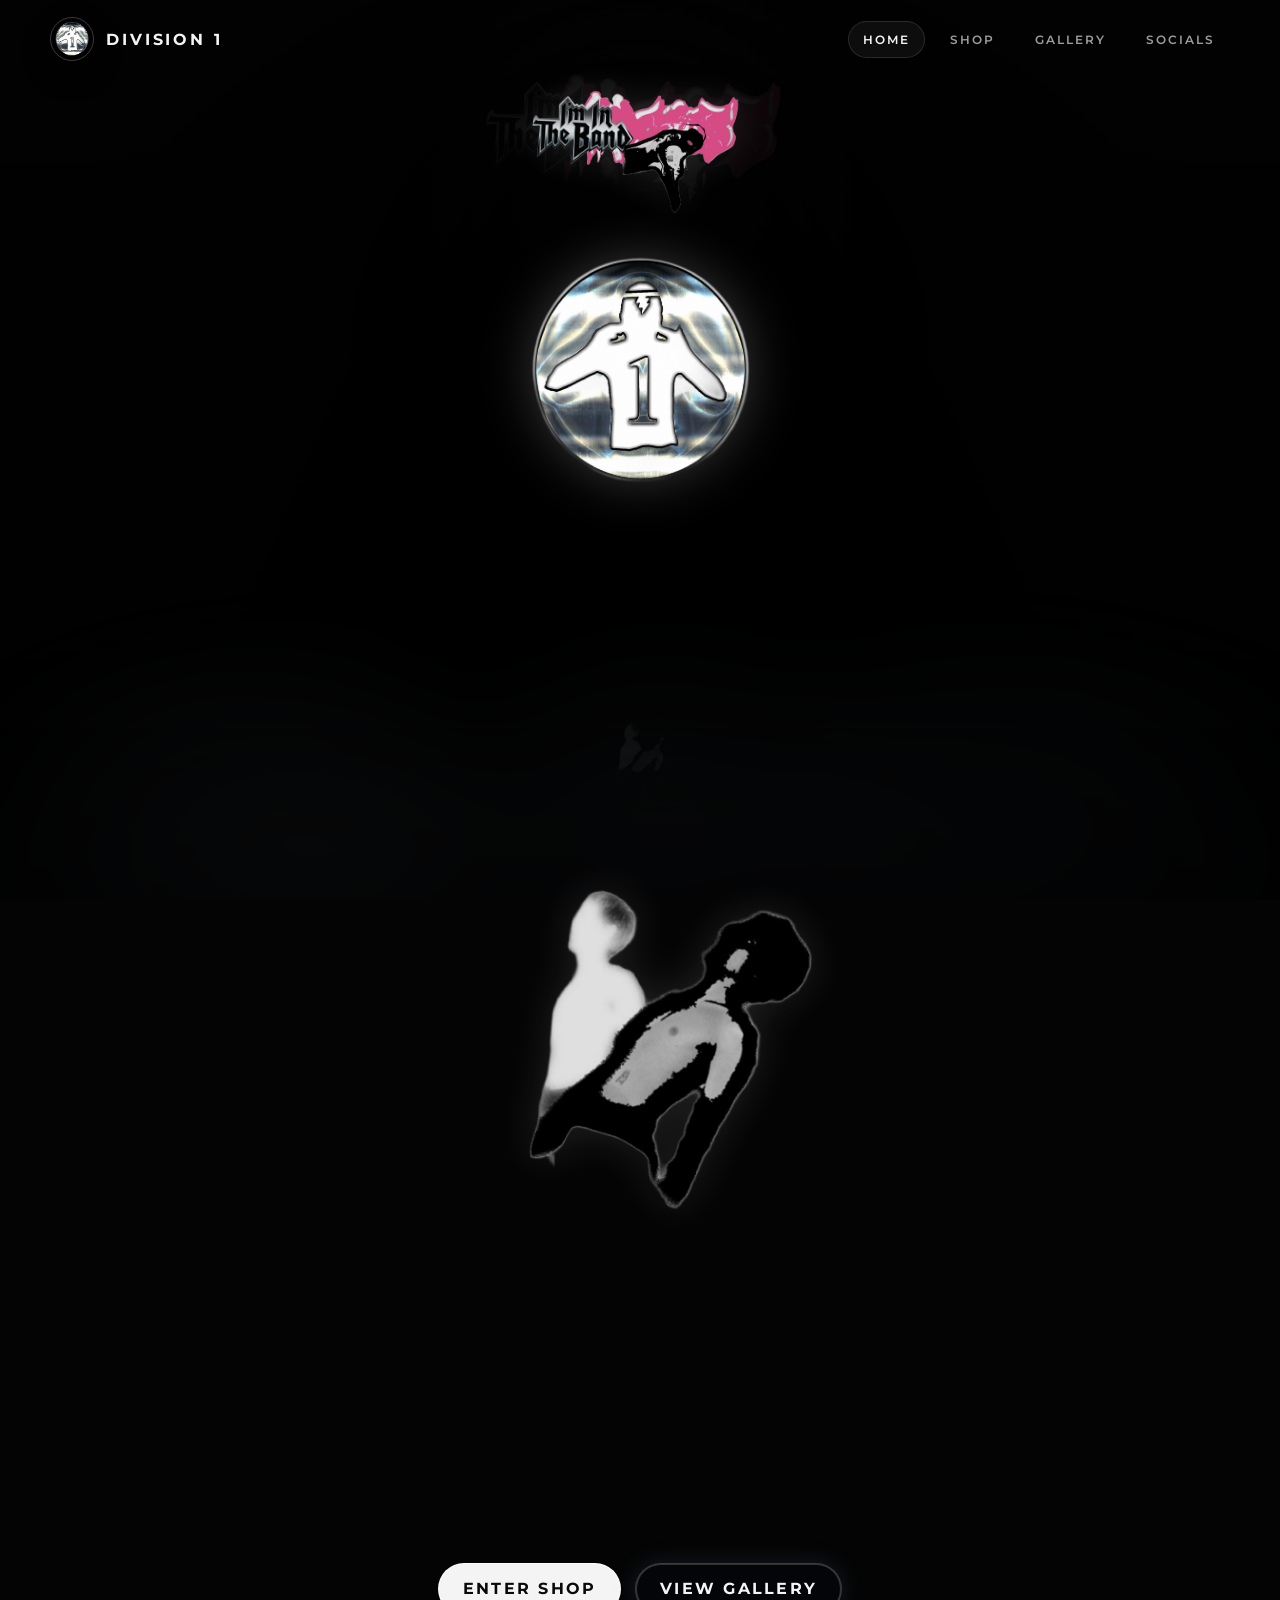
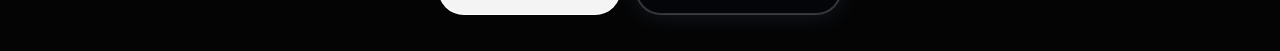
==== commit aa653006: "Rebuild homepage hero into centered vertical composition" ====
--- a/index.html
+++ b/index.html
@@ -36,13 +36,11 @@
 
     <main>
       <section class="hero hero-home">
-        <div class="hero-focus">
-          <div class="hero-artwork">
-            <div class="hero-stack">
-              <img class="hero-background hero-background-top" src="images/top.png" alt="" aria-hidden="true">
-              <img class="hero-image" src="images/division1.jpg" alt="Division 1 featured hero artwork">
-              <img class="hero-background hero-background-bottom" src="images/bottom.png" alt="" aria-hidden="true">
-            </div>
+        <div class="hero-composition">
+          <img class="hero-top-image" src="images/top.png" alt="" aria-hidden="true">
+          <img class="hero-main-logo" src="images/division1.jpg" alt="Division 1 featured hero artwork">
+          <div class="hero-bottom-group">
+            <img class="hero-bottom-image" src="images/bottom.png" alt="" aria-hidden="true">
             <div class="hero-actions">
               <a class="button button-primary" href="shop.html">Enter Shop</a>
               <a class="button button-secondary" href="gallery.html">View Gallery</a>
--- a/style.css
+++ b/style.css
@@ -33,9 +33,8 @@
 }
 
 body[data-page="home"] {
-  height: 100vh;
-  height: 100dvh;
-  overflow: hidden;
+  min-height: 100vh;
+  min-height: 100dvh;
 }
 
 a {
@@ -243,7 +242,7 @@
   min-height: 100vh;
   min-height: 100dvh;
   margin: 0 auto;
-  padding: 24px 0;
+  padding: clamp(10px, 1.9vh, 18px) 0 clamp(12px, 2vh, 18px);
 }
 
 .site-header {
@@ -251,7 +250,7 @@
   align-items: center;
   justify-content: space-between;
   gap: 20px;
-  padding: 4px 0 24px;
+  padding: 0 0 clamp(6px, 1.2vh, 12px);
 }
 
 .brand {
@@ -330,72 +329,52 @@
 }
 
 .hero-home {
-  min-height: 0;
+  min-height: 100%;
   flex: 1;
-  display: grid;
-  place-items: center;
-  padding: 0 24px 6px;
-}
-
-.hero-focus {
-  width: min(100%, 760px);
-  display: grid;
-  justify-items: center;
-  align-content: start;
-  gap: 8px;
+  display: flex;
+  justify-content: center;
+  align-items: center;
+  padding: clamp(8px, 2vh, 20px) 24px;
+}
+
+.hero-composition {
+  width: min(100%, 620px);
+  max-height: 100%;
+  display: flex;
+  flex-direction: column;
+  align-items: center;
+  justify-content: center;
+  gap: clamp(6px, 1.5vh, 14px);
   text-align: center;
 }
 
-.eyebrow {
-  margin: 0;
-  color: var(--muted);
-  font-family: "Montserrat", sans-serif;
-  font-size: 0.75rem;
-  font-weight: 600;
-  letter-spacing: 0.18em;
-}
-
-.hero-artwork {
-  width: min(100%, 760px);
-  min-height: clamp(340px, 62vh, 620px);
-  padding: 6px 0 0;
-  display: grid;
-  place-items: center;
-}
-
-.hero-stack {
-  width: min(100%, 660px);
-  display: grid;
-  justify-items: center;
-}
-
-.hero-image {
-  position: relative;
-  z-index: 2;
-  width: min(100%, 332px);
-  margin: 0 auto;
+.hero-top-image {
+  width: min(72%, clamp(200px, 28vh, 280px));
+  opacity: 0.9;
+  pointer-events: none;
+  filter: drop-shadow(0 0 20px rgba(255, 255, 255, 0.14));
+}
+
+.hero-main-logo {
+  width: min(58%, clamp(210px, 31vh, 300px));
   border-radius: 0;
   border: 0;
-  filter: drop-shadow(0 0 28px rgba(255, 255, 255, 0.16));
-}
-
-.hero-background {
-  position: relative;
+  filter: drop-shadow(0 0 26px rgba(255, 255, 255, 0.22));
+}
+
+.hero-bottom-group {
+  width: min(100%, 580px);
+  display: flex;
+  flex-direction: column;
+  align-items: center;
+  gap: 0;
+}
+
+.hero-bottom-image {
+  width: min(100%, clamp(320px, 44vh, 460px));
   pointer-events: none;
-  opacity: 0.82;
-  filter: drop-shadow(0 0 24px rgba(255, 255, 255, 0.16));
-}
-
-.hero-background-top {
-  width: min(88%, 320px);
-  margin-bottom: clamp(6px, 1.4vh, 12px);
-  z-index: 2;
-}
-
-.hero-background-bottom {
-  width: min(100%, 640px);
-  margin-top: clamp(-24px, -3vh, -14px);
-  z-index: 1;
+  opacity: 0.88;
+  filter: drop-shadow(0 0 22px rgba(255, 255, 255, 0.14));
 }
 
 h1,
@@ -435,9 +414,12 @@
   flex-wrap: wrap;
   justify-content: center;
   gap: 14px;
-  margin-top: clamp(-70px, -8vh, -42px);
-  position: relative;
-  z-index: 3;
+  margin-top: clamp(-18px, -2.6vh, -10px);
+}
+
+body[data-page="home"] .page-shell {
+  min-height: 100vh;
+  min-height: 100dvh;
 }
 
 .button {
@@ -461,12 +443,14 @@
 }
 
 .button-primary {
-  background: transparent;
-  color: #f2f2f2;
+  background: #f4f4f4;
+  color: #090909;
+  border-color: rgba(255, 255, 255, 0.95);
 }
 
 .button-secondary {
-  background: rgba(255, 255, 255, 0.05);
+  background: rgba(5, 7, 14, 0.6);
+  box-shadow: inset 0 0 0 1px rgba(255, 255, 255, 0.18), 0 0 24px rgba(112, 148, 220, 0.16);
 }
 
 .page-main {
@@ -773,35 +757,28 @@
   }
 
   .hero-home {
-    padding: 14px 14px 4px;
-    align-items: start;
-  }
-
-  .hero-focus {
-    gap: 6px;
-  }
-
-  .hero-artwork {
-    min-height: clamp(320px, 52vh, 470px);
-    padding: 0;
-  }
-
-  .hero-stack {
-    width: min(106%, 420px);
-  }
-
-  .hero-image {
-    width: min(100%, 236px);
-  }
-
-  .hero-background-top {
-    width: min(105vw, 370px);
-    margin-bottom: 8px;
-  }
-
-  .hero-background-bottom {
-    width: min(108%, 420px);
-    margin-top: clamp(-20px, -2vh, -12px);
+    padding: 6px 14px 12px;
+  }
+
+  .hero-composition {
+    gap: 8px;
+    width: min(100%, 430px);
+  }
+
+  .hero-top-image {
+    width: min(92vw, 280px);
+  }
+
+  .hero-main-logo {
+    width: min(72vw, 236px);
+  }
+
+  .hero-bottom-group {
+    width: 100%;
+  }
+
+  .hero-bottom-image {
+    width: min(100%, 370px);
   }
 
   h1 {
@@ -846,7 +823,8 @@
 
   .hero-actions {
     flex-direction: column;
-    margin-top: clamp(-42px, -5vh, -26px);
+    margin-top: -14px;
+    gap: 10px;
   }
 
   .button {
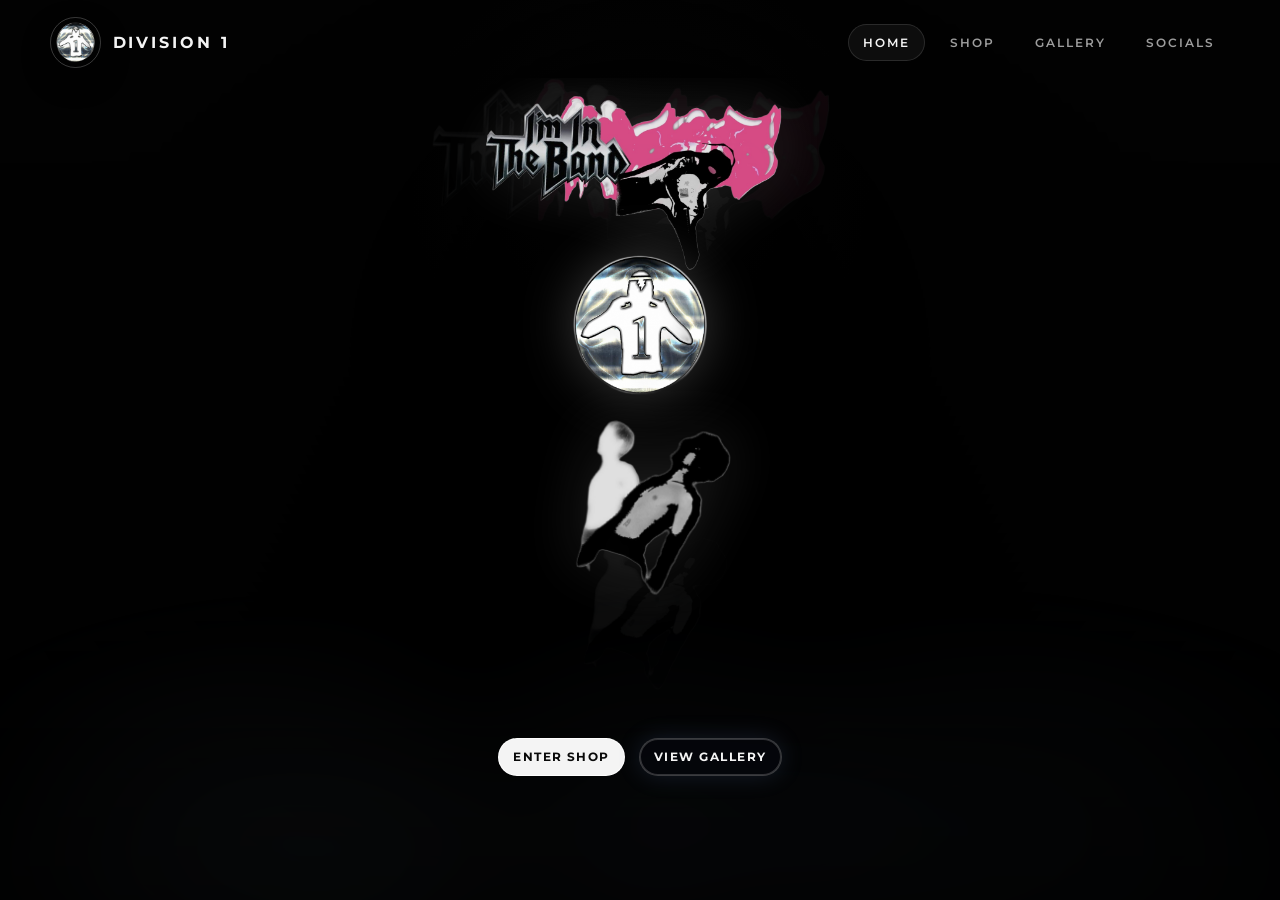
==== commit d50a7432: "Improve home spacing, gallery interactions, and add shop cart" ====
--- a/index.html
+++ b/index.html
@@ -50,5 +50,6 @@
       </section>
     </main>
   </div>
+  <script src="script.js" defer></script>
 </body>
 </html>
--- a/style.css
+++ b/style.css
@@ -78,15 +78,15 @@
 
 .background-image::before {
   top: 64px;
-  width: min(66vw, 360px);
-  height: min(30vh, 200px);
+  width: min(89.1vw, 486px);
+  height: min(40.5vh, 270px);
   background-image: url("images/top.png");
 }
 
 .background-image::after {
   bottom: 20px;
-  width: min(78vw, 640px);
-  height: min(34vh, 240px);
+  width: min(175.5vw, 1440px);
+  height: min(76.5vh, 540px);
   background-image: url("images/bottom.png");
 }
 
@@ -233,6 +233,45 @@
     linear-gradient(180deg, rgba(0, 0, 0, 0.2), rgba(0, 0, 0, 0.56));
 }
 
+
+body[data-page="shop"] .background-image,
+body[data-page="gallery"] .background-image,
+body[data-page="socials"] .background-image {
+  filter: saturate(1.02) brightness(0.88) contrast(1.08);
+}
+
+body[data-page="shop"] .background-image {
+  filter: saturate(0.82) brightness(0.7) contrast(1.02);
+}
+
+body[data-page="shop"] .background-image::before,
+body[data-page="shop"] .background-image::after,
+body[data-page="gallery"] .background-image::before,
+body[data-page="gallery"] .background-image::after,
+body[data-page="socials"] .background-image::before,
+body[data-page="socials"] .background-image::after {
+  opacity: 0.3;
+}
+
+body[data-page="shop"] .background-image::before,
+body[data-page="shop"] .background-image::after {
+  opacity: 0.17;
+  filter: blur(0.4px) drop-shadow(0 0 14px rgba(255, 255, 255, 0.05));
+}
+
+body[data-page="shop"] .page-overlay,
+body[data-page="gallery"] .page-overlay,
+body[data-page="socials"] .page-overlay {
+  background:
+    radial-gradient(circle at 50% 34%, rgba(0, 0, 0, 0.66) 0%, rgba(0, 0, 0, 0.42) 18%, rgba(0, 0, 0, 0.16) 34%, rgba(0, 0, 0, 0.08) 58%, rgba(0, 0, 0, 0.03) 100%),
+    linear-gradient(180deg, rgba(0, 0, 0, 0.12), rgba(0, 0, 0, 0.42));
+}
+
+body[data-page="shop"] .page-overlay {
+  background:
+    radial-gradient(circle at 50% 35%, rgba(0, 0, 0, 0.84) 0%, rgba(0, 0, 0, 0.66) 24%, rgba(0, 0, 0, 0.38) 46%, rgba(0, 0, 0, 0.2) 68%, rgba(0, 0, 0, 0.08) 100%),
+    linear-gradient(180deg, rgba(0, 0, 0, 0.22), rgba(0, 0, 0, 0.6));
+}
 .page-shell {
   position: relative;
   z-index: 3;
@@ -277,8 +316,8 @@
 }
 
 .brand-logo {
-  width: 44px;
-  height: 44px;
+  width: 50.6px;
+  height: 50.6px;
   border-radius: 50%;
   object-fit: cover;
   border: 1px solid var(--line-strong);
@@ -334,47 +373,57 @@
   display: flex;
   justify-content: center;
   align-items: center;
-  padding: clamp(8px, 2vh, 20px) 24px;
+  padding: clamp(8px, 1.4vh, 18px) 24px clamp(8px, 1.5vh, 16px);
+  overflow: hidden;
 }
 
 .hero-composition {
   width: min(100%, 620px);
-  max-height: 100%;
+  max-height: calc(100dvh - 108px);
   display: flex;
   flex-direction: column;
   align-items: center;
   justify-content: center;
-  gap: clamp(6px, 1.5vh, 14px);
+  gap: clamp(6px, 1.1vh, 12px);
   text-align: center;
 }
 
 .hero-top-image {
-  width: min(72%, clamp(200px, 28vh, 280px));
+  width: min(96%, clamp(230px, 29vh, 320px));
+  max-height: 12.8dvh;
   opacity: 0.9;
   pointer-events: none;
   filter: drop-shadow(0 0 20px rgba(255, 255, 255, 0.14));
+  object-fit: contain;
+  transform: translateY(14px) scale(1.58);
 }
 
 .hero-main-logo {
-  width: min(58%, clamp(210px, 31vh, 300px));
+  width: min(61%, clamp(190px, 22vh, 266px));
+  max-height: 19.2dvh;
   border-radius: 0;
   border: 0;
   filter: drop-shadow(0 0 26px rgba(255, 255, 255, 0.22));
+  object-fit: contain;
 }
 
 .hero-bottom-group {
-  width: min(100%, 580px);
+  width: min(100%, 620px);
   display: flex;
   flex-direction: column;
   align-items: center;
-  gap: 0;
+  gap: clamp(4px, 0.7vh, 8px);
 }
 
 .hero-bottom-image {
-  width: min(100%, clamp(320px, 44vh, 460px));
+  width: min(100%, clamp(660px, 120vh, 1020px));
+  max-height: 44dvh;
   pointer-events: none;
   opacity: 0.88;
   filter: drop-shadow(0 0 22px rgba(255, 255, 255, 0.14));
+  object-fit: contain;
+  transform: translateX(-3.5px) translateY(-20px) scale(1.46);
+  transform-origin: center bottom;
 }
 
 h1,
@@ -414,7 +463,7 @@
   flex-wrap: wrap;
   justify-content: center;
   gap: 14px;
-  margin-top: clamp(-18px, -2.6vh, -10px);
+  margin-top: clamp(-16px, -2vh, -8px);
 }
 
 body[data-page="home"] .page-shell {
@@ -426,15 +475,22 @@
   display: inline-flex;
   align-items: center;
   justify-content: center;
-  min-height: 52px;
-  padding: 0 24px;
+  min-height: 44px;
+  padding: 0 1px;
   border: 1px solid var(--line-strong);
   border-radius: 999px;
   font-family: "Montserrat", sans-serif;
   font-weight: 700;
-  letter-spacing: 0.14em;
+  letter-spacing: 0.12em;
   text-transform: uppercase;
   transition: transform 0.2s ease, background 0.2s ease, color 0.2s ease;
+}
+
+body[data-page="home"] .hero-actions .button {
+  min-height: 38px;
+  padding: 0 14px;
+  font-size: 0.72rem;
+  letter-spacing: 0.13em;
 }
 
 .button:hover,
@@ -446,11 +502,13 @@
   background: #f4f4f4;
   color: #090909;
   border-color: rgba(255, 255, 255, 0.95);
+  transform: translateY(-70px);
 }
 
 .button-secondary {
   background: rgba(5, 7, 14, 0.6);
   box-shadow: inset 0 0 0 1px rgba(255, 255, 255, 0.18), 0 0 24px rgba(112, 148, 220, 0.16);
+    transform: translateY(-70px);
 }
 
 .page-main {
@@ -493,6 +551,219 @@
   padding: 18px;
 }
 
+body[data-page="shop"] .page-main {
+  gap: 24px;
+}
+
+body[data-page="shop"] .shop-intro {
+  gap: 10px;
+  max-width: 68ch;
+  padding-bottom: 0;
+}
+
+body[data-page="shop"] .shop-intro h1 {
+  font-size: clamp(3.1rem, 7.8vw, 5.6rem);
+  letter-spacing: 0.08em;
+}
+
+body[data-page="shop"] .shop-intro-copy {
+  max-width: 56ch;
+  color: rgba(237, 237, 237, 0.78);
+  line-height: 1.65;
+}
+
+body[data-page="shop"] .shop-grid {
+  gap: 24px;
+}
+
+body[data-page="shop"] .product-card {
+  position: relative;
+  gap: 16px;
+  padding: 18px 18px 16px;
+  background:
+    linear-gradient(180deg, rgba(255, 255, 255, 0.06), rgba(255, 255, 255, 0.01) 12%, rgba(255, 255, 255, 0) 40%),
+    rgba(8, 8, 9, 0.72);
+  border-color: rgba(255, 255, 255, 0.16);
+  box-shadow: 0 24px 48px rgba(0, 0, 0, 0.34), inset 0 1px 0 rgba(255, 255, 255, 0.05);
+  overflow: hidden;
+  transition: transform 0.25s ease, border-color 0.25s ease, box-shadow 0.25s ease, background 0.25s ease;
+}
+
+body[data-page="shop"] .product-card::after {
+  content: "";
+  position: absolute;
+  inset: 0;
+  border-radius: inherit;
+  pointer-events: none;
+  background: linear-gradient(145deg, rgba(255, 62, 187, 0.16), transparent 38%, transparent 64%, rgba(255, 62, 187, 0.08));
+  opacity: 0.36;
+}
+
+body[data-page="shop"] .product-card:hover,
+body[data-page="shop"] .product-card:focus-within {
+  transform: translateY(-4px);
+  border-color: rgba(255, 115, 210, 0.55);
+  background:
+    linear-gradient(180deg, rgba(255, 116, 213, 0.12), rgba(255, 255, 255, 0.01) 18%, rgba(255, 255, 255, 0) 46%),
+    rgba(10, 10, 12, 0.82);
+  box-shadow: 0 26px 54px rgba(0, 0, 0, 0.44), 0 0 40px rgba(255, 76, 190, 0.1);
+}
+
+body[data-page="shop"] .product-tag {
+  color: rgba(255, 198, 237, 0.74);
+  font-size: 0.65rem;
+  font-weight: 700;
+  letter-spacing: 0.2em;
+  text-transform: uppercase;
+}
+
+body[data-page="shop"] .shirt-stage {
+  position: relative;
+  isolation: isolate;
+  border-radius: calc(var(--radius-sm) + 2px);
+  border: 1px solid rgba(255, 255, 255, 0.08);
+  background:
+    radial-gradient(circle at 50% 22%, rgba(255, 255, 255, 0.08), transparent 52%),
+    linear-gradient(180deg, rgba(12, 12, 12, 0.75), rgba(8, 8, 8, 0.36));
+  padding: 14px 12px 8px;
+  min-height: 300px;
+  display: flex;
+  align-items: center;
+}
+
+body[data-page="shop"] .shirt-image-wrap {
+  position: relative;
+  display: inline-flex;
+  justify-content: center;
+  align-items: center;
+  width: 100%;
+  max-width: 18rem;
+  margin: 0 auto;
+}
+
+body[data-page="shop"] .shirt-image-wrap::before {
+  content: "";
+  position: absolute;
+  width: 74%;
+  height: 74%;
+  border-radius: 50%;
+  background: radial-gradient(circle, rgba(255, 51, 185, 0.52) 0%, rgba(255, 44, 179, 0.3) 40%, rgba(255, 26, 173, 0.08) 64%, rgba(255, 31, 181, 0) 100%);
+  filter: blur(16px);
+  z-index: 0;
+}
+
+body[data-page="shop"] .shirt-image-wrap::after {
+  content: "";
+  position: absolute;
+  inset: 18% 22% 8%;
+  border-radius: 50%;
+  background: radial-gradient(circle at 50% 32%, rgba(255, 255, 255, 0.16), rgba(255, 255, 255, 0));
+  mix-blend-mode: screen;
+  opacity: 0.52;
+  z-index: 1;
+}
+
+body[data-page="shop"] .shirt-image {
+  position: relative;
+  z-index: 2;
+  width: 100%;
+  max-height: 278px;
+  height: auto;
+  object-fit: contain;
+  filter: drop-shadow(0 0 8px rgba(255, 54, 187, 0.34)) drop-shadow(0 28px 20px rgba(0, 0, 0, 0.35));
+}
+
+body[data-page="shop"] .product-meta {
+  display: flex;
+  align-items: baseline;
+  justify-content: space-between;
+  gap: 10px;
+}
+
+body[data-page="shop"] .product-meta h2 {
+  font-size: clamp(1.45rem, 3vw, 2rem);
+  letter-spacing: 0.07em;
+}
+
+body[data-page="shop"] .price-text {
+  font-size: 0.72rem;
+  color: rgba(244, 244, 244, 0.7);
+}
+
+body[data-page="shop"] .cart-panel {
+  border: 1px solid rgba(255, 255, 255, 0.16);
+  border-radius: var(--radius-md);
+  background: rgba(8, 8, 9, 0.72);
+  box-shadow: 0 20px 44px rgba(0, 0, 0, 0.32);
+  padding: 16px 18px;
+}
+
+body[data-page="shop"] .cart-panel-header {
+  display: flex;
+  justify-content: space-between;
+  align-items: baseline;
+  gap: 8px;
+  margin-bottom: 10px;
+}
+
+body[data-page="shop"] .cart-count {
+  font-size: 0.72rem;
+  letter-spacing: 0.12em;
+  text-transform: uppercase;
+  color: rgba(244, 244, 244, 0.72);
+}
+
+body[data-page="shop"] .cart-body {
+  display: grid;
+  gap: 8px;
+}
+
+body[data-page="shop"] .cart-empty {
+  font-size: 0.84rem;
+  color: rgba(244, 244, 244, 0.76);
+}
+
+body[data-page="shop"] .cart-items {
+  margin: 0;
+  padding: 0;
+  list-style: none;
+  display: grid;
+  gap: 8px;
+}
+
+body[data-page="shop"] .cart-item {
+  display: flex;
+  justify-content: space-between;
+  gap: 8px;
+  font-size: 0.83rem;
+}
+
+body[data-page="shop"] .cart-total {
+  font-size: 0.9rem;
+  color: rgba(255, 255, 255, 0.9);
+}
+
+body[data-page="shop"] .add-to-cart-button {
+  min-height: 40px;
+  border: 1px solid rgba(255, 255, 255, 0.22);
+  border-radius: 999px;
+  background: rgba(255, 255, 255, 0.06);
+  color: var(--text);
+  text-transform: uppercase;
+  letter-spacing: 0.14em;
+  font-size: 0.7rem;
+  font-weight: 700;
+  cursor: pointer;
+  transition: transform 0.2s ease, background 0.2s ease, border-color 0.2s ease;
+}
+
+body[data-page="shop"] .add-to-cart-button:hover,
+body[data-page="shop"] .add-to-cart-button:focus-visible {
+  transform: translateY(-2px);
+  background: rgba(255, 116, 213, 0.2);
+  border-color: rgba(255, 115, 210, 0.62);
+}
+
 .placeholder-box {
   aspect-ratio: 4 / 5;
   display: grid;
@@ -524,11 +795,63 @@
 .gallery-card {
   display: grid;
   place-items: center;
-  padding: 20px;
+  overflow: hidden;
+  position: relative;
+  padding: 14px;
   border: 1px dashed var(--line-strong);
   background:
-    linear-gradient(180deg, rgba(255, 255, 255, 0.02), rgba(255, 255, 255, 0.01)),
+    radial-gradient(circle at 20% 14%, rgba(255, 255, 255, 0.09), rgba(255, 255, 255, 0) 45%),
+    linear-gradient(180deg, rgba(255, 255, 255, 0.06), rgba(255, 255, 255, 0.01)),
     rgba(5, 5, 5, 0.22);
+  transition: transform 0.28s ease, border-color 0.28s ease, box-shadow 0.28s ease;
+}
+
+.gallery-card::before {
+  content: "";
+  position: absolute;
+  inset: 14px;
+  border-radius: calc(var(--radius-sm) - 2px);
+  border: 1px solid rgba(255, 255, 255, 0.12);
+  pointer-events: none;
+}
+
+.gallery-card::after {
+  content: "";
+  position: absolute;
+  inset: -25%;
+  background: linear-gradient(120deg, transparent 40%, rgba(255, 255, 255, 0.2) 50%, transparent 60%);
+  transform: translateX(-120%) rotate(6deg);
+  transition: transform 0.7s ease;
+  pointer-events: none;
+}
+
+.gallery-card img {
+  width: calc(100% - 16px);
+  height: calc(100% - 16px);
+  max-width: 100%;
+  max-height: 100%;
+  border-radius: calc(var(--radius-sm) - 2px);
+  object-fit: contain;
+  transition: transform 0.5s ease, filter 0.5s ease;
+  filter: saturate(1.05);
+}
+
+.gallery-card:hover,
+.gallery-card:focus-within {
+  transform: translateY(-4px);
+  border-color: rgba(255, 255, 255, 0.34);
+  box-shadow: 0 18px 42px rgba(0, 0, 0, 0.34), 0 0 36px rgba(149, 183, 255, 0.14);
+}
+
+.gallery-card:hover::after,
+.gallery-card:focus-within::after {
+  transform: translateX(120%) rotate(6deg);
+}
+
+.gallery-card:hover img,
+.gallery-card:focus-within img {
+  transform: scale(1.03);
+  filter: saturate(1.18) contrast(1.08);
 }
 
 .gallery-card-tall {
@@ -718,8 +1041,8 @@
   }
 
   .brand-logo {
-    width: 34px;
-    height: 34px;
+    width: 39.1px;
+    height: 39.1px;
   }
 
   .brand-mark {
@@ -757,20 +1080,22 @@
   }
 
   .hero-home {
-    padding: 6px 14px 12px;
+    padding: 6px 12px 10px;
   }
 
   .hero-composition {
-    gap: 8px;
+    gap: 4px;
     width: min(100%, 430px);
   }
 
   .hero-top-image {
-    width: min(92vw, 280px);
+    width: min(124vw, 350px);
+    max-height: 16.6dvh;
   }
 
   .hero-main-logo {
-    width: min(72vw, 236px);
+    width: min(76vw, 234px);
+    max-height: 25dvh;
   }
 
   .hero-bottom-group {
@@ -778,7 +1103,10 @@
   }
 
   .hero-bottom-image {
-    width: min(100%, 370px);
+    width: min(320vw, 1200px);
+    max-height: 40dvh;
+    transform: translateY(-18px) scale(1.16);
+    transform-origin: center bottom;
   }
 
   h1 {
@@ -811,6 +1139,27 @@
     grid-template-columns: 1fr;
   }
 
+  body[data-page="shop"] .shop-grid {
+    gap: 18px;
+  }
+
+  body[data-page="shop"] .product-card {
+    padding: 16px;
+    gap: 14px;
+  }
+
+  body[data-page="shop"] .cart-panel {
+    padding: 14px;
+  }
+
+  body[data-page="shop"] .shirt-stage {
+    min-height: 256px;
+  }
+
+  body[data-page="shop"] .shirt-image {
+    max-height: 236px;
+  }
+
   .gallery-grid {
     grid-auto-rows: 200px;
   }
@@ -823,11 +1172,14 @@
 
   .hero-actions {
     flex-direction: column;
-    margin-top: -14px;
-    gap: 10px;
+    margin-top: clamp(-34px, -4.8vh, -18px);
+    gap: 8px;
   }
 
   .button {
     width: 100%;
-  }
-}
+    min-height: 36px;
+    font-size: 0.64rem;
+    letter-spacing: 0.08em;
+  }
+}
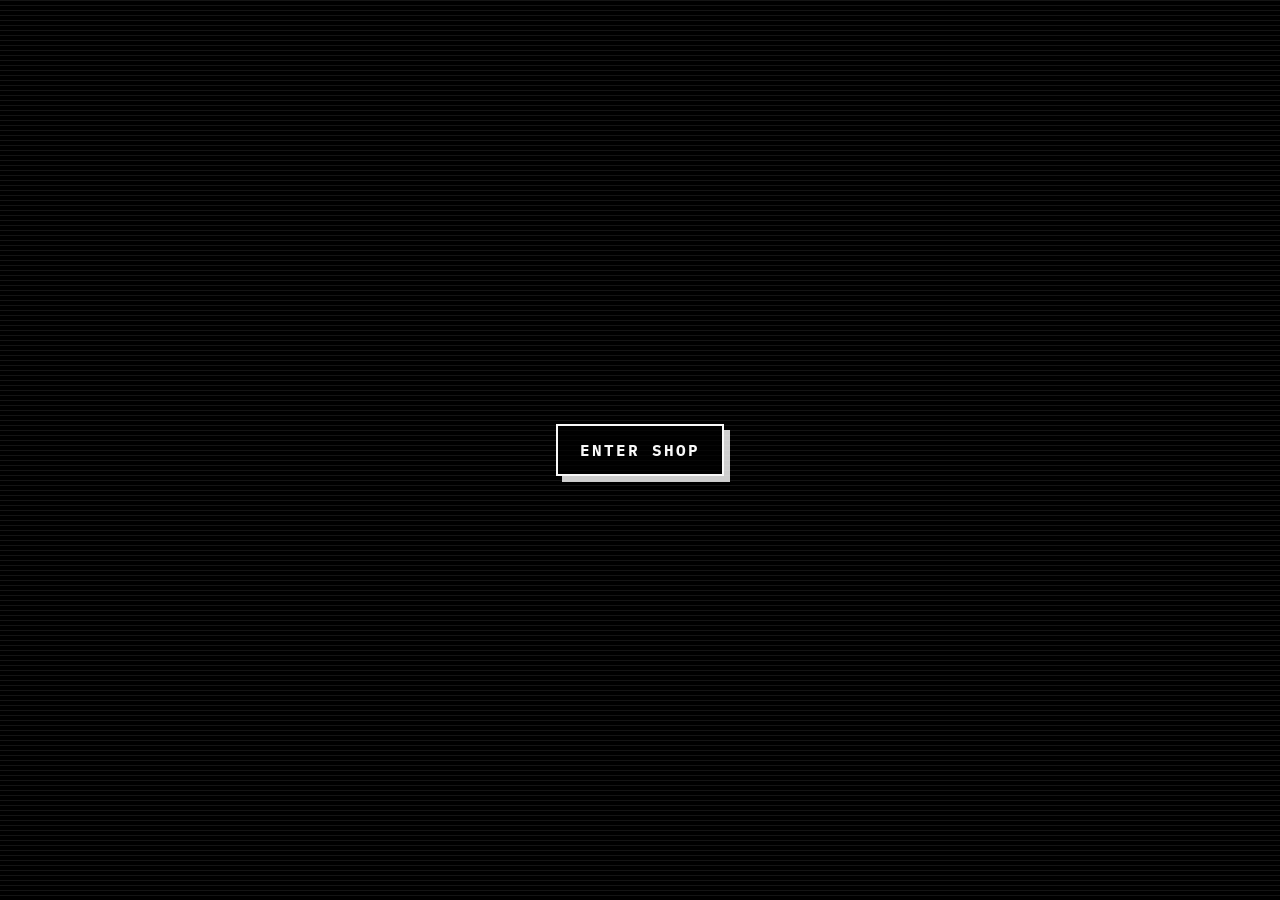
==== commit 08aa0dba: "Revamp site with Division 1 OS theme" ====
--- a/index.html
+++ b/index.html
@@ -3,53 +3,18 @@
 <head>
   <meta charset="UTF-8">
   <meta name="viewport" content="width=device-width, initial-scale=1.0">
-  <title>Division 1 | Home</title>
-  <meta name="description" content="Division 1 home page with a dark minimal streetwear aesthetic and atmospheric lightning effects.">
+  <title>Division 1 OS | Entry</title>
+  <meta name="description" content="Division 1 entry page with full-screen background video and shop access.">
   <link rel="preconnect" href="https://fonts.googleapis.com">
   <link rel="preconnect" href="https://fonts.gstatic.com" crossorigin>
-  <link href="https://fonts.googleapis.com/css2?family=Bebas+Neue&family=Montserrat:wght@400;500;600;700;800&display=swap" rel="stylesheet">
+  <link href="https://fonts.googleapis.com/css2?family=IBM+Plex+Mono:wght@400;500;600;700&display=swap" rel="stylesheet">
   <link rel="stylesheet" href="style.css">
 </head>
 <body data-page="home">
-  <div class="background-image" aria-hidden="true"></div>
-  <div class="lightning-layer" aria-hidden="true">
-    <span class="fog-bank"></span>
-    <span class="lightning-bolt bolt-one"></span>
-    <span class="lightning-bolt bolt-two"></span>
-    <span class="lightning-bolt bolt-three"></span>
-  </div>
-  <div class="page-overlay"></div>
-  <div class="page-shell">
-    <header class="site-header">
-      <a class="brand" href="index.html" aria-label="Division 1 home">
-        <img class="brand-logo" src="images/division1.jpg" alt="Division 1 logo">
-        <span class="brand-mark">Division 1</span>
-      </a>
-
-      <nav class="site-nav" aria-label="Primary navigation">
-        <a class="is-active" href="index.html">Home</a>
-        <a href="shop.html">Shop</a>
-        <a href="gallery.html">Gallery</a>
-        <a href="socials.html">Socials</a>
-      </nav>
-    </header>
-
-    <main>
-      <section class="hero hero-home">
-        <div class="hero-composition">
-          <img class="hero-top-image" src="images/top.png" alt="" aria-hidden="true">
-          <img class="hero-main-logo" src="images/division1.jpg" alt="Division 1 featured hero artwork">
-          <div class="hero-bottom-group">
-            <img class="hero-bottom-image" src="images/bottom.png" alt="" aria-hidden="true">
-            <div class="hero-actions">
-              <a class="button button-primary" href="shop.html">Enter Shop</a>
-              <a class="button button-secondary" href="gallery.html">View Gallery</a>
-            </div>
-          </div>
-        </div>
-      </section>
-    </main>
-  </div>
-  <script src="script.js" defer></script>
+  <main class="entry-screen" aria-label="Division 1 entry">
+    <video class="entry-video" src="videos/bg-vid.mp4" autoplay muted loop playsinline preload="auto" aria-hidden="true"></video>
+    <div class="entry-scanline" aria-hidden="true"></div>
+    <a class="entry-button" href="shop.html">Enter Shop</a>
+  </main>
 </body>
 </html>
--- a/style.css
+++ b/style.css
@@ -1,1185 +1,166 @@
 :root {
-  --bg: #030303;
-  --bg-soft: #090909;
-  --bg-panel: rgba(17, 17, 17, 0.78);
-  --line: rgba(255, 255, 255, 0.12);
-  --line-strong: rgba(255, 255, 255, 0.22);
-  --text: #f4f4f4;
-  --muted: #9d9d9d;
-  --muted-strong: #cfcfcf;
-  --shadow: 0 24px 80px rgba(0, 0, 0, 0.45);
-  --radius-lg: 28px;
-  --radius-md: 20px;
-  --radius-sm: 14px;
-  --site-width: 1180px;
+  --black: #050505;
+  --white: #f8f8f8;
+  --gray: #d7d7d7;
+  --dark-gray: #222;
+  --line: #050505;
+  --shadow: 8px 8px 0 #050505;
+  --site-width: 1120px;
 }
 
-* {
-  box-sizing: border-box;
-}
-
-html {
-  color-scheme: dark;
-}
-
+* { box-sizing: border-box; }
+html { color-scheme: light; }
 body {
   margin: 0;
   min-width: 320px;
   min-height: 100vh;
-  font-family: "Montserrat", sans-serif;
-  color: var(--text);
-  background-color: #040404;
-  overflow-x: hidden;
+  font-family: "IBM Plex Mono", "Courier New", monospace;
+  color: var(--black);
+  background: var(--white);
 }
+a { color: inherit; text-decoration: none; }
+img { display: block; max-width: 100%; }
+button, select, input { font: inherit; }
 
-body[data-page="home"] {
+.entry-screen {
+  position: relative;
+  display: grid;
   min-height: 100vh;
   min-height: 100dvh;
+  place-items: center;
+  overflow: hidden;
+  background: #000;
 }
-
-a {
-  color: inherit;
-  text-decoration: none;
-}
-
-img {
-  display: block;
-  max-width: 100%;
-}
-
-.background-image,
-.lightning-layer,
-.page-overlay {
-  position: fixed;
-  inset: 0;
-}
-
-.background-image {
-  z-index: 0;
-  background:
-    radial-gradient(circle at 50% 20%, rgba(36, 36, 36, 0.22), transparent 32%),
-    linear-gradient(180deg, rgba(0, 0, 0, 0.18), rgba(0, 0, 0, 0.58));
-  filter: saturate(0.92) brightness(0.72) contrast(1.04);
-}
-
-.background-image::before,
-.background-image::after {
-  content: "";
-  position: absolute;
-  left: 50%;
-  transform: translateX(-50%);
-  pointer-events: none;
-  opacity: 0.16;
-  background-repeat: no-repeat;
-  background-position: center;
-  background-size: contain;
-  filter: drop-shadow(0 0 20px rgba(255, 255, 255, 0.06));
-}
-
-.background-image::before {
-  top: 64px;
-  width: min(89.1vw, 486px);
-  height: min(40.5vh, 270px);
-  background-image: url("images/top.png");
-}
-
-.background-image::after {
-  bottom: 20px;
-  width: min(175.5vw, 1440px);
-  height: min(76.5vh, 540px);
-  background-image: url("images/bottom.png");
-}
-
-.lightning-layer {
-  z-index: 1;
-  pointer-events: none;
-  overflow: hidden;
-}
-
-.lightning-layer::before,
-.lightning-layer::after {
-  content: "";
+.entry-video {
   position: absolute;
   inset: 0;
-  opacity: 0;
+  width: 100%;
+  height: 100%;
+  object-fit: cover;
 }
-
-.lightning-layer::before {
-  background:
-    radial-gradient(circle at 20% 18%, rgba(122, 186, 255, 0.12), transparent 18%),
-    radial-gradient(circle at 80% 24%, rgba(129, 194, 255, 0.1), transparent 17%),
-    radial-gradient(circle at 52% 12%, rgba(214, 236, 255, 0.07), transparent 12%),
-    radial-gradient(circle at 50% 72%, rgba(120, 156, 182, 0.14), transparent 34%);
-  animation: skyPulse 10s linear infinite;
-}
-
-.lightning-layer::after {
-  background:
-    radial-gradient(circle at 50% 0%, rgba(190, 223, 255, 0.12), transparent 30%),
-    linear-gradient(180deg, rgba(132, 185, 255, 0.1), rgba(74, 113, 156, 0.04) 26%, transparent 42%),
-    radial-gradient(circle at 18% 78%, rgba(82, 115, 156, 0.12), transparent 24%),
-    radial-gradient(circle at 82% 84%, rgba(82, 115, 156, 0.1), transparent 20%);
-  mix-blend-mode: screen;
-  animation: flashWash 8.5s linear infinite;
-}
-
-.lightning-layer .fog-bank,
-.lightning-layer .fog-bank::before,
-.lightning-layer .fog-bank::after {
-  content: "";
-  position: absolute;
-  inset: auto -8% -10%;
-  height: 42vh;
-  border-radius: 50%;
-  pointer-events: none;
-}
-
-.lightning-layer .fog-bank {
-  background:
-    radial-gradient(circle at 24% 58%, rgba(168, 196, 220, 0.16), transparent 24%),
-    radial-gradient(circle at 52% 54%, rgba(136, 166, 194, 0.16), transparent 28%),
-    radial-gradient(circle at 76% 52%, rgba(116, 145, 172, 0.14), transparent 26%);
-  filter: blur(34px);
-  opacity: 0.5;
-  transform: translate3d(0, 0, 0) scaleX(1.08);
-  animation: fogDrift 20s ease-in-out infinite alternate;
-}
-
-.lightning-layer .fog-bank::before {
-  inset: 14% 10% -8%;
-  background:
-    radial-gradient(circle at 30% 48%, rgba(188, 213, 232, 0.14), transparent 20%),
-    radial-gradient(circle at 68% 42%, rgba(143, 171, 197, 0.14), transparent 22%);
-  filter: blur(26px);
-  opacity: 0.7;
-  animation: fogDriftFar 26s ease-in-out infinite alternate;
-}
-
-.lightning-layer .fog-bank::after {
-  inset: 22% -4% -14%;
-  background:
-    linear-gradient(180deg, rgba(70, 89, 110, 0), rgba(100, 122, 145, 0.16)),
-    radial-gradient(circle at 46% 34%, rgba(162, 189, 212, 0.12), transparent 24%);
-  filter: blur(42px);
-  opacity: 0.5;
-  animation: fogDriftNear 17s ease-in-out infinite alternate;
-}
-
-.lightning-bolt {
-  --bolt-angle: -10deg;
-  --bolt-scale-x: 1;
-  position: absolute;
-  width: clamp(28px, 3.8vw, 54px);
-  height: clamp(360px, 60vh, 700px);
-  opacity: 0;
-  transform-origin: top center;
-  transform: rotate(var(--bolt-angle)) scaleX(var(--bolt-scale-x));
-  filter: drop-shadow(0 0 4px rgba(227, 241, 255, 0.98)) drop-shadow(0 0 10px rgba(108, 170, 255, 0.42)) drop-shadow(0 0 24px rgba(70, 130, 224, 0.18));
-}
-
-.lightning-bolt::before,
-.lightning-bolt::after {
-  content: "";
+.entry-scanline {
   position: absolute;
   inset: 0;
+  pointer-events: none;
+  background: repeating-linear-gradient(180deg, rgba(255,255,255,.08) 0 1px, transparent 1px 5px), rgba(0,0,0,.18);
 }
+.entry-button {
+  position: relative;
+  z-index: 1;
+  padding: 14px 22px;
+  border: 2px solid var(--white);
+  background: rgba(0,0,0,.72);
+  color: var(--white);
+  font-weight: 700;
+  letter-spacing: .12em;
+  text-transform: uppercase;
+  box-shadow: 6px 6px 0 rgba(255,255,255,.8);
+}
+.entry-button:hover, .entry-button:focus-visible { transform: translate(-2px, -2px); }
 
-.lightning-bolt::before {
-  background:
-    linear-gradient(180deg, rgba(255, 255, 255, 0) 0%, rgba(244, 250, 255, 0.94) 9%, rgba(186, 225, 255, 0.86) 62%, rgba(116, 184, 255, 0.3) 86%, rgba(255, 255, 255, 0.04) 100%),
-    linear-gradient(90deg, rgba(255, 255, 255, 0) 0%, rgba(214, 235, 255, 0.78) 50%, rgba(255, 255, 255, 0) 100%);
-  clip-path: polygon(48% 0%, 54% 8%, 50% 15%, 57% 24%, 45% 34%, 51% 43%, 40% 55%, 46% 64%, 36% 75%, 41% 84%, 31% 100%, 35% 84%, 31% 74%, 39% 61%, 34% 52%, 44% 39%, 38% 28%, 47% 16%, 42% 7%);
+.page-shell {
+  width: min(calc(100% - 24px), var(--site-width));
+  min-height: 100vh;
+  margin: 0 auto;
+  padding: 12px 0 32px;
 }
-
-.lightning-bolt::after {
-  inset: 1% 24% 4%;
-  background:
-    radial-gradient(circle at 50% 8%, rgba(255, 255, 255, 0.98), transparent 26%),
-    linear-gradient(180deg, rgba(255, 255, 255, 0.92), rgba(166, 214, 255, 0.42) 68%, rgba(120, 178, 255, 0.08));
-  clip-path: polygon(50% 0%, 55% 10%, 51% 18%, 57% 27%, 46% 38%, 51% 47%, 41% 59%, 46% 69%, 38% 81%, 42% 100%, 35% 82%, 41% 70%, 37% 61%, 46% 49%, 41% 39%, 51% 26%, 46% 16%, 49% 5%);
-  filter: blur(1.1px);
-  opacity: 0.92;
+.site-header {
+  position: sticky;
+  top: 0;
+  z-index: 5;
+  display: flex;
+  align-items: stretch;
+  justify-content: space-between;
+  gap: 0;
+  border: 2px solid var(--line);
+  background: var(--white);
+  box-shadow: var(--shadow);
 }
-
-.bolt-one {
-  top: -10%;
-  left: 12%;
-  --bolt-angle: -12deg;
-  --bolt-scale-x: 0.92;
-  animation: lightningStrikeOne 8.4s infinite;
-}
-
-.bolt-two {
-  top: -6%;
-  right: 15%;
-  --bolt-angle: 9deg;
-  --bolt-scale-x: 0.88;
-  animation: lightningStrikeTwo 11.2s infinite;
-}
-
-.bolt-three {
-  top: -12%;
-  left: 49%;
-  --bolt-angle: -4deg;
-  --bolt-scale-x: 0.84;
-  animation: lightningStrikeThree 13.4s infinite;
-}
-
-.page-overlay {
-  z-index: 2;
-  pointer-events: none;
-  background:
-    radial-gradient(circle at 50% 34%, rgba(0, 0, 0, 0.8) 0%, rgba(0, 0, 0, 0.58) 18%, rgba(0, 0, 0, 0.24) 34%, rgba(0, 0, 0, 0.1) 58%, rgba(0, 0, 0, 0.05) 100%),
-    linear-gradient(180deg, rgba(0, 0, 0, 0.2), rgba(0, 0, 0, 0.56));
-}
-
-
-body[data-page="shop"] .background-image,
-body[data-page="gallery"] .background-image,
-body[data-page="socials"] .background-image {
-  filter: saturate(1.02) brightness(0.88) contrast(1.08);
-}
-
-body[data-page="shop"] .background-image {
-  filter: saturate(0.82) brightness(0.7) contrast(1.02);
-}
-
-body[data-page="shop"] .background-image::before,
-body[data-page="shop"] .background-image::after,
-body[data-page="gallery"] .background-image::before,
-body[data-page="gallery"] .background-image::after,
-body[data-page="socials"] .background-image::before,
-body[data-page="socials"] .background-image::after {
-  opacity: 0.3;
-}
-
-body[data-page="shop"] .background-image::before,
-body[data-page="shop"] .background-image::after {
-  opacity: 0.17;
-  filter: blur(0.4px) drop-shadow(0 0 14px rgba(255, 255, 255, 0.05));
-}
-
-body[data-page="shop"] .page-overlay,
-body[data-page="gallery"] .page-overlay,
-body[data-page="socials"] .page-overlay {
-  background:
-    radial-gradient(circle at 50% 34%, rgba(0, 0, 0, 0.66) 0%, rgba(0, 0, 0, 0.42) 18%, rgba(0, 0, 0, 0.16) 34%, rgba(0, 0, 0, 0.08) 58%, rgba(0, 0, 0, 0.03) 100%),
-    linear-gradient(180deg, rgba(0, 0, 0, 0.12), rgba(0, 0, 0, 0.42));
-}
-
-body[data-page="shop"] .page-overlay {
-  background:
-    radial-gradient(circle at 50% 35%, rgba(0, 0, 0, 0.84) 0%, rgba(0, 0, 0, 0.66) 24%, rgba(0, 0, 0, 0.38) 46%, rgba(0, 0, 0, 0.2) 68%, rgba(0, 0, 0, 0.08) 100%),
-    linear-gradient(180deg, rgba(0, 0, 0, 0.22), rgba(0, 0, 0, 0.6));
-}
-.page-shell {
-  position: relative;
-  z-index: 3;
-  display: flex;
-  flex-direction: column;
-  width: min(calc(100% - 32px), var(--site-width));
-  min-height: 100vh;
-  min-height: 100dvh;
-  margin: 0 auto;
-  padding: clamp(10px, 1.9vh, 18px) 0 clamp(12px, 2vh, 18px);
-}
-
-.site-header {
+.os-title {
   display: flex;
   align-items: center;
-  justify-content: space-between;
-  gap: 20px;
-  padding: 0 0 clamp(6px, 1.2vh, 12px);
-}
-
-.brand {
-  display: inline-flex;
-  align-items: center;
-  gap: 12px;
-}
-
-.brand-mark,
-.site-nav a,
-.eyebrow,
-.contact-label,
-.placeholder-box span,
-.gallery-card span,
-.price-text {
-  text-transform: uppercase;
-  letter-spacing: 0.12em;
-}
-
-.brand-mark,
-h1,
-h2 {
-  font-family: "Bebas Neue", Impact, sans-serif;
-}
-
-.brand-logo {
-  width: 50.6px;
-  height: 50.6px;
-  border-radius: 50%;
-  object-fit: cover;
-  border: 1px solid var(--line-strong);
-  box-shadow: 0 12px 30px rgba(0, 0, 0, 0.32);
-}
-
-.brand-mark {
-  display: inline-flex;
-  align-items: center;
-  min-height: 44px;
-  font-size: 1rem;
-  font-family: "Montserrat", sans-serif;
+  min-height: 38px;
+  padding: 0 12px;
+  border-right: 2px solid var(--line);
+  background: var(--black);
+  color: var(--white);
   font-weight: 700;
-  letter-spacing: 0.18em;
-}
-
-.site-nav {
-  display: flex;
-  flex-wrap: wrap;
-  justify-content: flex-end;
-  gap: 10px;
-}
-
-.site-nav a {
-  padding: 10px 14px;
-  border: 1px solid transparent;
-  border-radius: 999px;
-  color: var(--muted);
-  font-family: "Montserrat", sans-serif;
-  font-size: 0.78rem;
-  font-weight: 600;
-  letter-spacing: 0.16em;
-  transition: color 0.2s ease, border-color 0.2s ease, background 0.2s ease;
-}
-
-.site-nav a:hover,
-.site-nav a:focus-visible,
-.site-nav a.is-active {
-  color: var(--text);
-  border-color: var(--line);
-  background: rgba(255, 255, 255, 0.05);
-}
-
-main {
-  display: grid;
-  flex: 1;
-  gap: 18px;
-}
-
-.hero-home {
-  min-height: 100%;
-  flex: 1;
-  display: flex;
-  justify-content: center;
-  align-items: center;
-  padding: clamp(8px, 1.4vh, 18px) 24px clamp(8px, 1.5vh, 16px);
-  overflow: hidden;
-}
-
-.hero-composition {
-  width: min(100%, 620px);
-  max-height: calc(100dvh - 108px);
-  display: flex;
-  flex-direction: column;
-  align-items: center;
-  justify-content: center;
-  gap: clamp(6px, 1.1vh, 12px);
-  text-align: center;
-}
-
-.hero-top-image {
-  width: min(96%, clamp(230px, 29vh, 320px));
-  max-height: 12.8dvh;
-  opacity: 0.9;
-  pointer-events: none;
-  filter: drop-shadow(0 0 20px rgba(255, 255, 255, 0.14));
-  object-fit: contain;
-  transform: translateY(14px) scale(1.58);
-}
-
-.hero-main-logo {
-  width: min(61%, clamp(190px, 22vh, 266px));
-  max-height: 19.2dvh;
-  border-radius: 0;
-  border: 0;
-  filter: drop-shadow(0 0 26px rgba(255, 255, 255, 0.22));
-  object-fit: contain;
-}
-
-.hero-bottom-group {
-  width: min(100%, 620px);
-  display: flex;
-  flex-direction: column;
-  align-items: center;
-  gap: clamp(4px, 0.7vh, 8px);
-}
-
-.hero-bottom-image {
-  width: min(100%, clamp(660px, 120vh, 1020px));
-  max-height: 44dvh;
-  pointer-events: none;
-  opacity: 0.88;
-  filter: drop-shadow(0 0 22px rgba(255, 255, 255, 0.14));
-  object-fit: contain;
-  transform: translateX(-3.5px) translateY(-20px) scale(1.46);
-  transform-origin: center bottom;
-}
-
-h1,
-h2 {
-  margin: 0;
-  text-transform: uppercase;
-  line-height: 0.95;
-}
-
-h1 {
-  font-size: clamp(3.6rem, 11vw, 7rem);
-  font-weight: 400;
-  letter-spacing: 0.08em;
-  text-shadow: 0 0 12px rgba(255, 255, 255, 0.24), 0 0 28px rgba(255, 255, 255, 0.12);
-}
-
-
-h2 {
-  font-size: clamp(1.5rem, 4vw, 2.3rem);
-  font-weight: 400;
-  letter-spacing: 0.06em;
-}
-
-p {
-  margin: 0;
-  color: var(--muted-strong);
-  line-height: 1.7;
-}
-
-.hero-text {
-  max-width: 48ch;
-  margin: 18px auto 0;
-}
-
-.hero-actions {
-  display: flex;
-  flex-wrap: wrap;
-  justify-content: center;
-  gap: 14px;
-  margin-top: clamp(-16px, -2vh, -8px);
-}
-
-body[data-page="home"] .page-shell {
-  min-height: 100vh;
-  min-height: 100dvh;
-}
-
-.button {
-  display: inline-flex;
-  align-items: center;
-  justify-content: center;
-  min-height: 44px;
-  padding: 0 1px;
-  border: 1px solid var(--line-strong);
-  border-radius: 999px;
-  font-family: "Montserrat", sans-serif;
-  font-weight: 700;
-  letter-spacing: 0.12em;
-  text-transform: uppercase;
-  transition: transform 0.2s ease, background 0.2s ease, color 0.2s ease;
-}
-
-body[data-page="home"] .hero-actions .button {
-  min-height: 38px;
-  padding: 0 14px;
-  font-size: 0.72rem;
-  letter-spacing: 0.13em;
-}
-
-.button:hover,
-.button:focus-visible {
-  transform: translateY(-2px);
-}
-
-.button-primary {
-  background: #f4f4f4;
-  color: #090909;
-  border-color: rgba(255, 255, 255, 0.95);
-  transform: translateY(-70px);
-}
-
-.button-secondary {
-  background: rgba(5, 7, 14, 0.6);
-  box-shadow: inset 0 0 0 1px rgba(255, 255, 255, 0.18), 0 0 24px rgba(112, 148, 220, 0.16);
-    transform: translateY(-70px);
-}
-
-.page-main {
-  padding-top: 8px;
-}
-
-.page-intro {
-  display: grid;
-  gap: 14px;
-  padding: 18px 0 10px;
-}
-
-.page-intro h1 {
-  font-size: clamp(2.8rem, 8vw, 5rem);
-}
-
-.product-grid,
-.gallery-grid,
-.contact-grid {
-  display: grid;
-  gap: 20px;
-}
-
-.product-grid {
-  grid-template-columns: repeat(4, minmax(0, 1fr));
-}
-
-.product-card,
-.contact-card,
-.gallery-card {
-  border-radius: var(--radius-md);
-  border: 1px solid var(--line);
-  background: rgba(5, 5, 5, 0.34);
-  box-shadow: 0 18px 40px rgba(0, 0, 0, 0.22);
-}
-
-.product-card {
-  display: grid;
-  gap: 14px;
-  padding: 18px;
-}
-
-body[data-page="shop"] .page-main {
-  gap: 24px;
-}
-
-body[data-page="shop"] .shop-intro {
-  gap: 10px;
-  max-width: 68ch;
-  padding-bottom: 0;
-}
-
-body[data-page="shop"] .shop-intro h1 {
-  font-size: clamp(3.1rem, 7.8vw, 5.6rem);
-  letter-spacing: 0.08em;
-}
-
-body[data-page="shop"] .shop-intro-copy {
-  max-width: 56ch;
-  color: rgba(237, 237, 237, 0.78);
-  line-height: 1.65;
-}
-
-body[data-page="shop"] .shop-grid {
-  gap: 24px;
-}
-
-body[data-page="shop"] .product-card {
-  position: relative;
-  gap: 16px;
-  padding: 18px 18px 16px;
-  background:
-    linear-gradient(180deg, rgba(255, 255, 255, 0.06), rgba(255, 255, 255, 0.01) 12%, rgba(255, 255, 255, 0) 40%),
-    rgba(8, 8, 9, 0.72);
-  border-color: rgba(255, 255, 255, 0.16);
-  box-shadow: 0 24px 48px rgba(0, 0, 0, 0.34), inset 0 1px 0 rgba(255, 255, 255, 0.05);
-  overflow: hidden;
-  transition: transform 0.25s ease, border-color 0.25s ease, box-shadow 0.25s ease, background 0.25s ease;
-}
-
-body[data-page="shop"] .product-card::after {
-  content: "";
-  position: absolute;
-  inset: 0;
-  border-radius: inherit;
-  pointer-events: none;
-  background: linear-gradient(145deg, rgba(255, 62, 187, 0.16), transparent 38%, transparent 64%, rgba(255, 62, 187, 0.08));
-  opacity: 0.36;
-}
-
-body[data-page="shop"] .product-card:hover,
-body[data-page="shop"] .product-card:focus-within {
-  transform: translateY(-4px);
-  border-color: rgba(255, 115, 210, 0.55);
-  background:
-    linear-gradient(180deg, rgba(255, 116, 213, 0.12), rgba(255, 255, 255, 0.01) 18%, rgba(255, 255, 255, 0) 46%),
-    rgba(10, 10, 12, 0.82);
-  box-shadow: 0 26px 54px rgba(0, 0, 0, 0.44), 0 0 40px rgba(255, 76, 190, 0.1);
-}
-
-body[data-page="shop"] .product-tag {
-  color: rgba(255, 198, 237, 0.74);
-  font-size: 0.65rem;
-  font-weight: 700;
-  letter-spacing: 0.2em;
+  letter-spacing: .04em;
   text-transform: uppercase;
 }
-
-body[data-page="shop"] .shirt-stage {
-  position: relative;
-  isolation: isolate;
-  border-radius: calc(var(--radius-sm) + 2px);
-  border: 1px solid rgba(255, 255, 255, 0.08);
-  background:
-    radial-gradient(circle at 50% 22%, rgba(255, 255, 255, 0.08), transparent 52%),
-    linear-gradient(180deg, rgba(12, 12, 12, 0.75), rgba(8, 8, 8, 0.36));
-  padding: 14px 12px 8px;
-  min-height: 300px;
+.site-nav { display: flex; flex-wrap: wrap; justify-content: flex-end; }
+.site-nav a {
   display: flex;
   align-items: center;
+  min-height: 38px;
+  padding: 0 12px;
+  border-left: 2px solid var(--line);
+  font-size: .8rem;
+  font-weight: 700;
+  text-transform: uppercase;
 }
+.site-nav a:hover, .site-nav a:focus-visible, .site-nav a.is-active { background: var(--black); color: var(--white); }
+.page-main { display: grid; gap: 18px; padding-top: 24px; }
+.page-intro, .cart-panel, .product-card, .contact-card, .gallery-card {
+  border: 2px solid var(--line);
+  background: var(--white);
+  box-shadow: var(--shadow);
+}
+.page-intro { padding: 12px; }
+.eyebrow, .price-text, .product-tag, .contact-label { margin: 0; font-size: .78rem; font-weight: 700; letter-spacing: .08em; text-transform: uppercase; }
+h1, h2 { margin: 0; text-transform: uppercase; letter-spacing: -.04em; }
+h1 { font-size: clamp(2rem, 8vw, 5rem); }
+h2 { font-size: clamp(1.2rem, 3vw, 2rem); }
+p { line-height: 1.6; }
 
-body[data-page="shop"] .shirt-image-wrap {
-  position: relative;
-  display: inline-flex;
-  justify-content: center;
-  align-items: center;
-  width: 100%;
-  max-width: 18rem;
-  margin: 0 auto;
+.shop-grid { display: grid; grid-template-columns: repeat(2, minmax(0, 1fr)); gap: 18px; align-items: start; }
+.product-card { position: relative; display: grid; gap: 12px; padding: 12px; }
+.product-tag { position: absolute; top: 0; right: 0; padding: 6px 9px; border-left: 2px solid var(--line); border-bottom: 2px solid var(--line); background: var(--gray); }
+.shirt-stage { display: grid; place-items: center; min-height: 300px; border: 2px solid var(--line); background: repeating-linear-gradient(45deg, #fff 0 10px, #eee 10px 20px); }
+.shirt-image { max-height: 290px; object-fit: contain; filter: grayscale(1) contrast(1.1); }
+.product-meta { display: flex; align-items: end; justify-content: space-between; gap: 12px; border-bottom: 2px solid var(--line); padding-bottom: 10px; }
+.size-selector { display: grid; gap: 6px; font-weight: 700; text-transform: uppercase; }
+.size-selector select { width: 100%; min-height: 40px; padding: 0 10px; border: 2px solid var(--line); background: var(--white); color: var(--black); border-radius: 0; }
+.add-to-cart-button, .cart-checkout-link, .cart-remove-button, .button {
+  min-height: 38px;
+  border: 2px solid var(--line);
+  background: var(--white);
+  color: var(--black);
+  font-weight: 700;
+  text-transform: uppercase;
+  cursor: pointer;
+  box-shadow: 3px 3px 0 var(--black);
 }
+.add-to-cart-button:hover, .cart-checkout-link:hover, .cart-remove-button:hover, .button:hover { background: var(--black); color: var(--white); }
+.add-to-cart-button:disabled, .cart-checkout-link:disabled { opacity: .45; cursor: not-allowed; box-shadow: none; }
 
-body[data-page="shop"] .shirt-image-wrap::before {
-  content: "";
-  position: absolute;
-  width: 74%;
-  height: 74%;
-  border-radius: 50%;
-  background: radial-gradient(circle, rgba(255, 51, 185, 0.52) 0%, rgba(255, 44, 179, 0.3) 40%, rgba(255, 26, 173, 0.08) 64%, rgba(255, 31, 181, 0) 100%);
-  filter: blur(16px);
-  z-index: 0;
+.cart-panel { position: sticky; top: 62px; z-index: 4; padding: 10px; }
+.cart-panel-header, .cart-body, .cart-item, .cart-item-controls { display: flex; align-items: center; gap: 10px; }
+.cart-panel-header { justify-content: space-between; border-bottom: 2px solid var(--line); padding-bottom: 8px; }
+.cart-body { flex-wrap: wrap; justify-content: space-between; padding-top: 8px; }
+.cart-items { display: flex; flex: 1 1 420px; flex-wrap: wrap; gap: 8px; margin: 0; padding: 0; list-style: none; }
+.cart-item { padding: 6px; border: 2px solid var(--line); background: #fff; }
+.cart-item-name { font-size: .78rem; font-weight: 700; }
+.cart-item-controls strong { font-size: .78rem; }
+.cart-remove-button { min-height: 26px; padding: 0 8px; box-shadow: none; }
+.cart-remove-button-wide { display: none; }
+.cart-total { font-weight: 700; }
+.cart-toast { position: fixed; right: 14px; bottom: 14px; z-index: 10; max-width: min(320px, calc(100vw - 28px)); padding: 10px 12px; border: 2px solid var(--line); background: var(--black); color: var(--white); opacity: 0; transform: translateY(10px); transition: .2s ease; }
+.cart-toast.is-visible { opacity: 1; transform: translateY(0); }
+
+.gallery-grid { display: grid; grid-template-columns: repeat(3, minmax(0, 1fr)); gap: 18px; }
+.gallery-card { padding: 8px; }
+.gallery-card img { width: 100%; aspect-ratio: 1 / 1.25; object-fit: cover; filter: grayscale(1) contrast(1.05); }
+.contact-grid { display: grid; grid-template-columns: repeat(3, minmax(0,1fr)); gap: 18px; }
+.contact-card { display: grid; gap: 14px; padding: 14px; min-height: 150px; }
+.button { display: inline-flex; align-items: center; justify-content: center; padding: 0 12px; width: fit-content; }
+
+@media (max-width: 760px) {
+  .site-header { display: block; }
+  .os-title { border-right: 0; border-bottom: 2px solid var(--line); }
+  .site-nav a { flex: 1; justify-content: center; border-left: 0; border-right: 2px solid var(--line); }
+  .shop-grid, .gallery-grid, .contact-grid { grid-template-columns: 1fr; }
+  .shirt-stage { min-height: 230px; }
+  .cart-panel { position: static; }
+  .cart-body, .cart-item { align-items: stretch; }
 }
-
-body[data-page="shop"] .shirt-image-wrap::after {
-  content: "";
-  position: absolute;
-  inset: 18% 22% 8%;
-  border-radius: 50%;
-  background: radial-gradient(circle at 50% 32%, rgba(255, 255, 255, 0.16), rgba(255, 255, 255, 0));
-  mix-blend-mode: screen;
-  opacity: 0.52;
-  z-index: 1;
-}
-
-body[data-page="shop"] .shirt-image {
-  position: relative;
-  z-index: 2;
-  width: 100%;
-  max-height: 278px;
-  height: auto;
-  object-fit: contain;
-  filter: drop-shadow(0 0 8px rgba(255, 54, 187, 0.34)) drop-shadow(0 28px 20px rgba(0, 0, 0, 0.35));
-}
-
-body[data-page="shop"] .product-meta {
-  display: flex;
-  align-items: baseline;
-  justify-content: space-between;
-  gap: 10px;
-}
-
-body[data-page="shop"] .product-meta h2 {
-  font-size: clamp(1.45rem, 3vw, 2rem);
-  letter-spacing: 0.07em;
-}
-
-body[data-page="shop"] .price-text {
-  font-size: 0.72rem;
-  color: rgba(244, 244, 244, 0.7);
-}
-
-body[data-page="shop"] .cart-panel {
-  border: 1px solid rgba(255, 255, 255, 0.16);
-  border-radius: var(--radius-md);
-  background: rgba(8, 8, 9, 0.72);
-  box-shadow: 0 20px 44px rgba(0, 0, 0, 0.32);
-  padding: 16px 18px;
-}
-
-body[data-page="shop"] .cart-panel-header {
-  display: flex;
-  justify-content: space-between;
-  align-items: baseline;
-  gap: 8px;
-  margin-bottom: 10px;
-}
-
-body[data-page="shop"] .cart-count {
-  font-size: 0.72rem;
-  letter-spacing: 0.12em;
-  text-transform: uppercase;
-  color: rgba(244, 244, 244, 0.72);
-}
-
-body[data-page="shop"] .cart-body {
-  display: grid;
-  gap: 8px;
-}
-
-body[data-page="shop"] .cart-empty {
-  font-size: 0.84rem;
-  color: rgba(244, 244, 244, 0.76);
-}
-
-body[data-page="shop"] .cart-items {
-  margin: 0;
-  padding: 0;
-  list-style: none;
-  display: grid;
-  gap: 8px;
-}
-
-body[data-page="shop"] .cart-item {
-  display: flex;
-  justify-content: space-between;
-  gap: 8px;
-  font-size: 0.83rem;
-}
-
-body[data-page="shop"] .cart-total {
-  font-size: 0.9rem;
-  color: rgba(255, 255, 255, 0.9);
-}
-
-body[data-page="shop"] .add-to-cart-button {
-  min-height: 40px;
-  border: 1px solid rgba(255, 255, 255, 0.22);
-  border-radius: 999px;
-  background: rgba(255, 255, 255, 0.06);
-  color: var(--text);
-  text-transform: uppercase;
-  letter-spacing: 0.14em;
-  font-size: 0.7rem;
-  font-weight: 700;
-  cursor: pointer;
-  transition: transform 0.2s ease, background 0.2s ease, border-color 0.2s ease;
-}
-
-body[data-page="shop"] .add-to-cart-button:hover,
-body[data-page="shop"] .add-to-cart-button:focus-visible {
-  transform: translateY(-2px);
-  background: rgba(255, 116, 213, 0.2);
-  border-color: rgba(255, 115, 210, 0.62);
-}
-
-.placeholder-box {
-  aspect-ratio: 4 / 5;
-  display: grid;
-  place-items: center;
-  border: 1px dashed var(--line-strong);
-  border-radius: var(--radius-sm);
-  background:
-    linear-gradient(135deg, rgba(255, 255, 255, 0.03), rgba(255, 255, 255, 0.01)),
-    repeating-linear-gradient(45deg, rgba(255, 255, 255, 0.025) 0 12px, transparent 12px 24px);
-}
-
-.placeholder-box span,
-.gallery-card span,
-.price-text,
-.contact-label {
-  color: var(--muted);
-  font-size: 0.74rem;
-}
-
-.product-copy {
-  color: var(--muted);
-}
-
-.gallery-grid {
-  grid-template-columns: repeat(3, minmax(0, 1fr));
-  grid-auto-rows: 220px;
-}
-
-.gallery-card {
-  display: grid;
-  place-items: center;
-  overflow: hidden;
-  position: relative;
-  padding: 14px;
-  border: 1px dashed var(--line-strong);
-  background:
-    radial-gradient(circle at 20% 14%, rgba(255, 255, 255, 0.09), rgba(255, 255, 255, 0) 45%),
-    linear-gradient(180deg, rgba(255, 255, 255, 0.06), rgba(255, 255, 255, 0.01)),
-    rgba(5, 5, 5, 0.22);
-  transition: transform 0.28s ease, border-color 0.28s ease, box-shadow 0.28s ease;
-}
-
-.gallery-card::before {
-  content: "";
-  position: absolute;
-  inset: 14px;
-  border-radius: calc(var(--radius-sm) - 2px);
-  border: 1px solid rgba(255, 255, 255, 0.12);
-  pointer-events: none;
-}
-
-.gallery-card::after {
-  content: "";
-  position: absolute;
-  inset: -25%;
-  background: linear-gradient(120deg, transparent 40%, rgba(255, 255, 255, 0.2) 50%, transparent 60%);
-  transform: translateX(-120%) rotate(6deg);
-  transition: transform 0.7s ease;
-  pointer-events: none;
-}
-
-.gallery-card img {
-  width: calc(100% - 16px);
-  height: calc(100% - 16px);
-  max-width: 100%;
-  max-height: 100%;
-  border-radius: calc(var(--radius-sm) - 2px);
-  object-fit: contain;
-  transition: transform 0.5s ease, filter 0.5s ease;
-  filter: saturate(1.05);
-}
-
-.gallery-card:hover,
-.gallery-card:focus-within {
-  transform: translateY(-4px);
-  border-color: rgba(255, 255, 255, 0.34);
-  box-shadow: 0 18px 42px rgba(0, 0, 0, 0.34), 0 0 36px rgba(149, 183, 255, 0.14);
-}
-
-.gallery-card:hover::after,
-.gallery-card:focus-within::after {
-  transform: translateX(120%) rotate(6deg);
-}
-
-.gallery-card:hover img,
-.gallery-card:focus-within img {
-  transform: scale(1.03);
-  filter: saturate(1.18) contrast(1.08);
-}
-
-.gallery-card-tall {
-  grid-row: span 2;
-}
-
-.gallery-card-wide {
-  grid-column: span 2;
-}
-
-.contact-grid {
-  grid-template-columns: repeat(3, minmax(0, 1fr));
-}
-
-.contact-card {
-  display: grid;
-  gap: 16px;
-  padding: 24px;
-}
-
-@keyframes skyPulse {
-  0%, 16%, 19%, 100% {
-    opacity: 0;
-  }
-  17%, 18% {
-    opacity: 1;
-  }
-}
-
-@keyframes flashWash {
-  0%, 20%, 22%, 48%, 50%, 100% {
-    opacity: 0;
-  }
-  21%, 49% {
-    opacity: 0.56;
-  }
-}
-
-@keyframes fogDrift {
-  0% {
-    transform: translate3d(-2%, 0, 0) scale(1.02, 1);
-  }
-  100% {
-    transform: translate3d(2%, -1.5%, 0) scale(1.08, 1.04);
-  }
-}
-
-@keyframes fogDriftFar {
-  0% {
-    transform: translate3d(-1.5%, 0, 0) scale(0.98, 1);
-  }
-  100% {
-    transform: translate3d(1.5%, -2%, 0) scale(1.04, 1.06);
-  }
-}
-
-@keyframes fogDriftNear {
-  0% {
-    transform: translate3d(0, 0, 0) scale(1.02, 1);
-  }
-  100% {
-    transform: translate3d(3%, -2.5%, 0) scale(1.08, 1.08);
-  }
-}
-
-@keyframes lightningStrikeOne {
-  0%, 15%, 100% {
-    opacity: 0;
-    transform: rotate(var(--bolt-angle)) scaleX(var(--bolt-scale-x)) scaleY(0.97);
-  }
-  15.4% {
-    opacity: 0.42;
-  }
-  15.8% {
-    opacity: 0.96;
-    transform: rotate(calc(var(--bolt-angle) - 1deg)) scaleX(var(--bolt-scale-x)) scaleY(1);
-  }
-  16.2% {
-    opacity: 0.24;
-  }
-  16.7% {
-    opacity: 1;
-  }
-  17.1% {
-    opacity: 0.18;
-  }
-  17.8% {
-    opacity: 0.78;
-    transform: rotate(calc(var(--bolt-angle) + 1deg)) scaleX(calc(var(--bolt-scale-x) * 1.02)) translate3d(2px, 10px, 0);
-  }
-  18.6% {
-    opacity: 0;
-    transform: rotate(var(--bolt-angle)) scaleX(var(--bolt-scale-x)) translate3d(6px, 24px, 0);
-  }
-}
-
-@keyframes lightningStrikeTwo {
-  0%, 34%, 100% {
-    opacity: 0;
-    transform: rotate(var(--bolt-angle)) scaleX(var(--bolt-scale-x)) scaleY(0.96);
-  }
-  34.5% {
-    opacity: 0.36;
-  }
-  35.1% {
-    opacity: 0.92;
-    transform: rotate(calc(var(--bolt-angle) + 1deg)) scaleX(var(--bolt-scale-x)) scaleY(1);
-  }
-  35.5% {
-    opacity: 0.14;
-  }
-  36.1% {
-    opacity: 0.98;
-  }
-  36.5% {
-    opacity: 0.26;
-  }
-  37.2% {
-    opacity: 0.74;
-    transform: rotate(calc(var(--bolt-angle) - 0.5deg)) scaleX(calc(var(--bolt-scale-x) * 1.03)) translate3d(-2px, 12px, 0);
-  }
-  38.4% {
-    opacity: 0;
-    transform: rotate(var(--bolt-angle)) scaleX(var(--bolt-scale-x)) translate3d(-4px, 30px, 0);
-  }
-}
-
-@keyframes lightningStrikeThree {
-  0%, 57%, 100% {
-    opacity: 0;
-    transform: rotate(var(--bolt-angle)) scaleX(var(--bolt-scale-x)) scaleY(0.97);
-  }
-  57.4% {
-    opacity: 0.28;
-  }
-  58% {
-    opacity: 0.82;
-    transform: rotate(calc(var(--bolt-angle) - 0.5deg)) scaleX(var(--bolt-scale-x)) scaleY(1);
-  }
-  58.5% {
-    opacity: 0.2;
-  }
-  59.2% {
-    opacity: 1;
-  }
-  59.7% {
-    opacity: 0.18;
-  }
-  60.3% {
-    opacity: 0.72;
-    transform: rotate(calc(var(--bolt-angle) + 0.7deg)) scaleX(calc(var(--bolt-scale-x) * 1.04)) translate3d(2px, 8px, 0);
-  }
-  61.6% {
-    opacity: 0;
-    transform: rotate(var(--bolt-angle)) scaleX(var(--bolt-scale-x)) translate3d(6px, 22px, 0);
-  }
-}
-
-@media (max-width: 980px) {
-  .product-grid,
-  .contact-grid,
-  .gallery-grid {
-    grid-template-columns: repeat(2, minmax(0, 1fr));
-  }
-
-  .gallery-card-wide {
-    grid-column: span 2;
-  }
-}
-
-@media (max-width: 720px) {
-  .page-shell {
-    width: min(calc(100% - 20px), var(--site-width));
-    padding-top: 10px;
-  }
-
-  .site-header {
-    flex-direction: row;
-    align-items: center;
-    gap: 10px;
-    padding-bottom: 12px;
-  }
-
-  .brand {
-    gap: 8px;
-    flex: 0 0 auto;
-  }
-
-  .brand-logo {
-    width: 39.1px;
-    height: 39.1px;
-  }
-
-  .brand-mark {
-    min-height: 34px;
-    font-size: 0.8rem;
-    letter-spacing: 0.12em;
-  }
-
-  .site-nav {
-    flex: 1;
-    justify-content: flex-end;
-    flex-wrap: nowrap;
-    gap: 4px;
-    overflow-x: auto;
-    -webkit-overflow-scrolling: touch;
-    scrollbar-width: none;
-  }
-
-  .site-nav::-webkit-scrollbar {
-    display: none;
-  }
-
-  .site-nav a {
-    flex: 0 0 auto;
-    padding: 7px 8px;
-    font-size: 0.62rem;
-    letter-spacing: 0.08em;
-  }
-
-  .page-shell {
-    min-height: 100vh;
-    min-height: 100dvh;
-    padding-top: 10px;
-    padding-bottom: 18px;
-  }
-
-  .hero-home {
-    padding: 6px 12px 10px;
-  }
-
-  .hero-composition {
-    gap: 4px;
-    width: min(100%, 430px);
-  }
-
-  .hero-top-image {
-    width: min(124vw, 350px);
-    max-height: 16.6dvh;
-  }
-
-  .hero-main-logo {
-    width: min(76vw, 234px);
-    max-height: 25dvh;
-  }
-
-  .hero-bottom-group {
-    width: 100%;
-  }
-
-  .hero-bottom-image {
-    width: min(320vw, 1200px);
-    max-height: 40dvh;
-    transform: translateY(-18px) scale(1.16);
-    transform-origin: center bottom;
-  }
-
-  h1 {
-    letter-spacing: 0.06em;
-  }
-
-  h2 {
-    letter-spacing: 0.05em;
-  }
-
-  .lightning-bolt {
-    width: clamp(64px, 14vw, 110px);
-    height: clamp(220px, 40vh, 360px);
-  }
-
-  .page-intro,
-  .product-card,
-  .contact-card {
-    padding: 20px;
-  }
-
-  .page-intro {
-    padding-left: 0;
-    padding-right: 0;
-  }
-
-  .product-grid,
-  .gallery-grid,
-  .contact-grid {
-    grid-template-columns: 1fr;
-  }
-
-  body[data-page="shop"] .shop-grid {
-    gap: 18px;
-  }
-
-  body[data-page="shop"] .product-card {
-    padding: 16px;
-    gap: 14px;
-  }
-
-  body[data-page="shop"] .cart-panel {
-    padding: 14px;
-  }
-
-  body[data-page="shop"] .shirt-stage {
-    min-height: 256px;
-  }
-
-  body[data-page="shop"] .shirt-image {
-    max-height: 236px;
-  }
-
-  .gallery-grid {
-    grid-auto-rows: 200px;
-  }
-
-  .gallery-card-tall,
-  .gallery-card-wide {
-    grid-column: span 1;
-    grid-row: span 1;
-  }
-
-  .hero-actions {
-    flex-direction: column;
-    margin-top: clamp(-34px, -4.8vh, -18px);
-    gap: 8px;
-  }
-
-  .button {
-    width: 100%;
-    min-height: 36px;
-    font-size: 0.64rem;
-    letter-spacing: 0.08em;
-  }
-}
